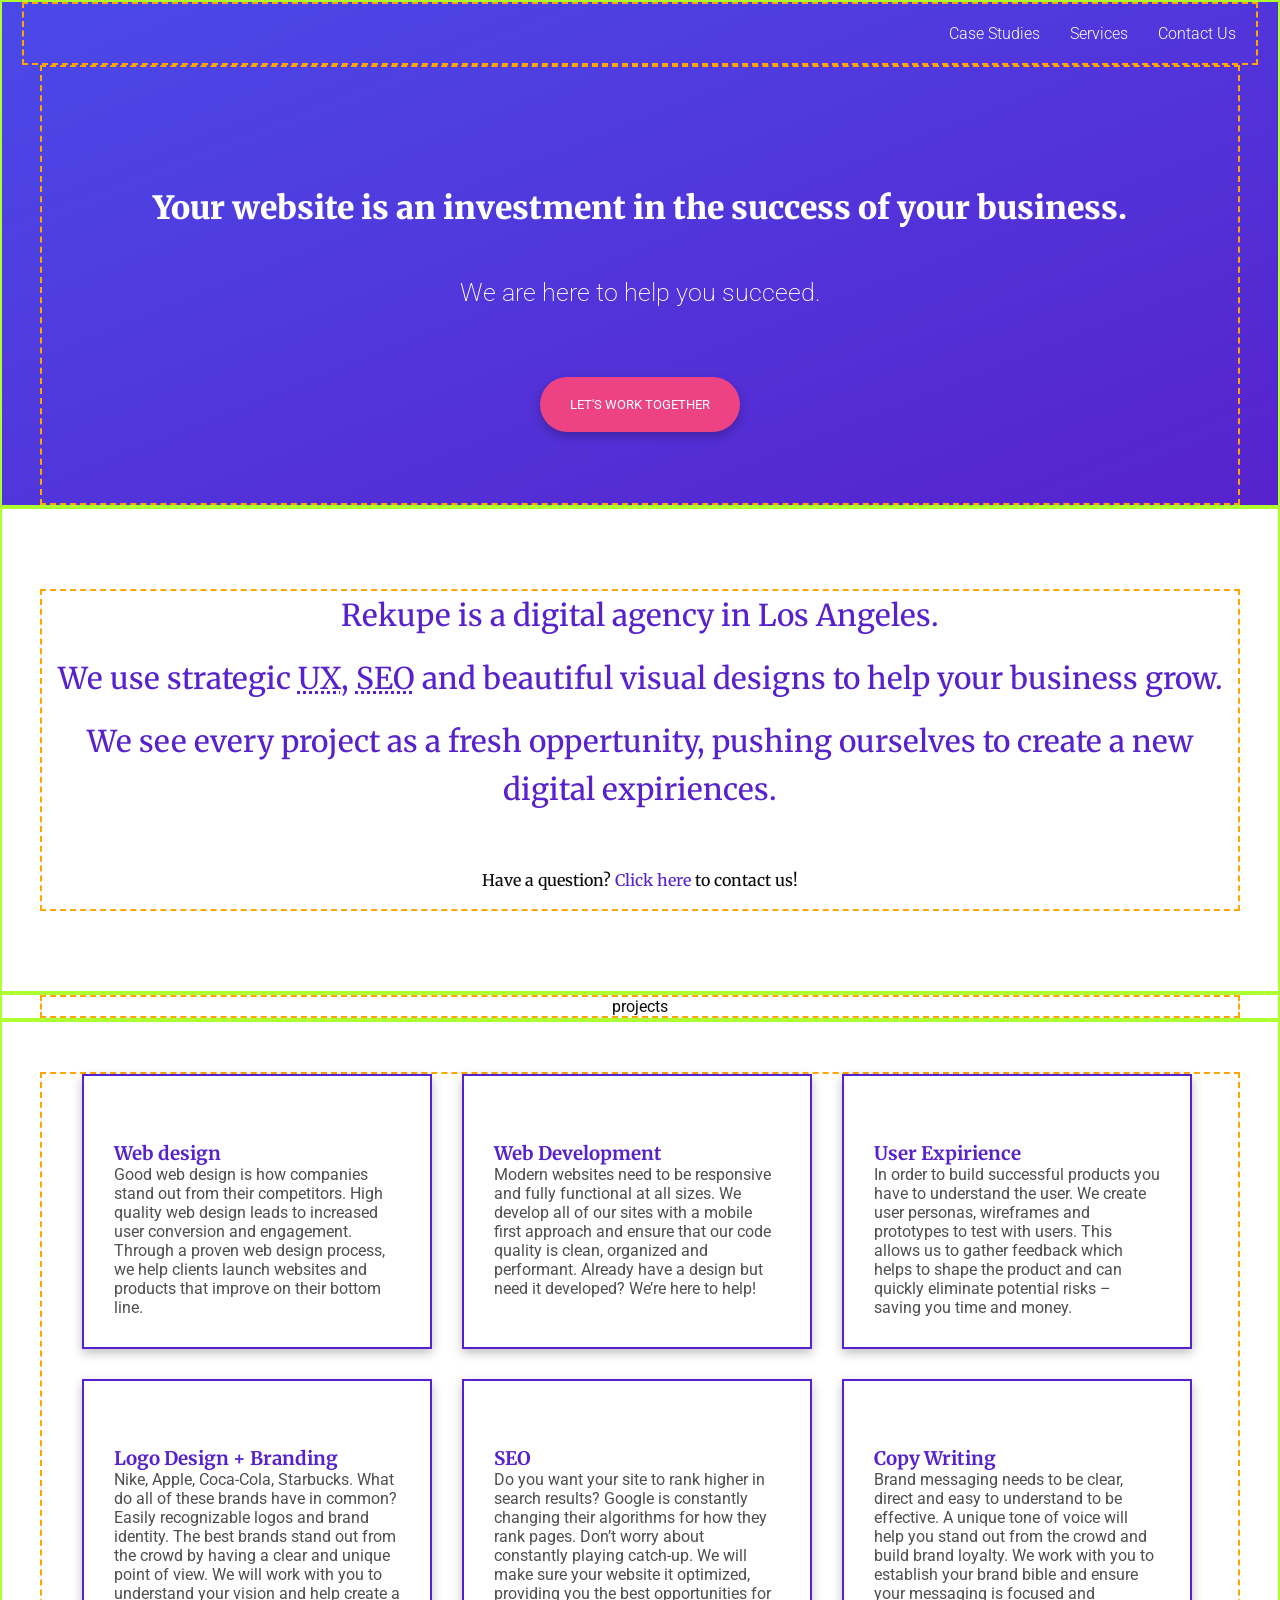
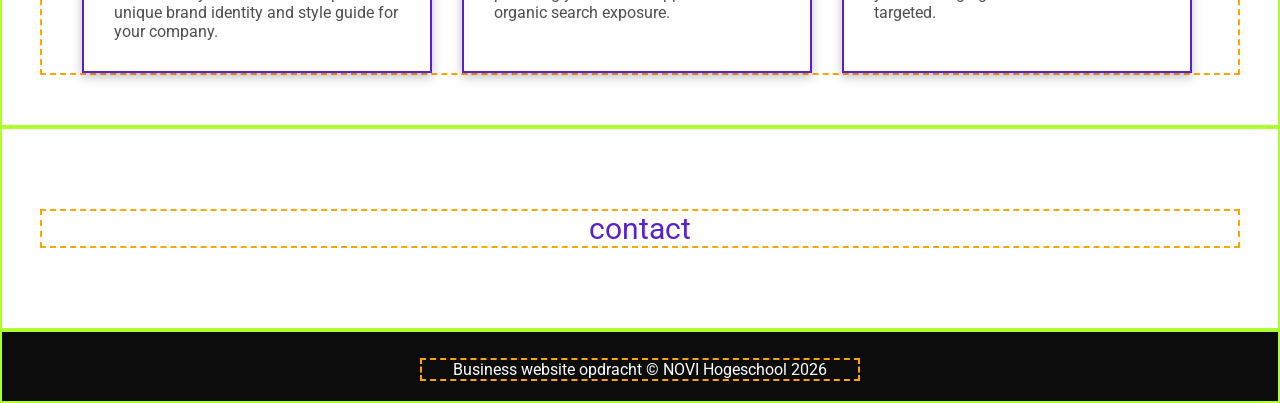
==== index.html @ 221b116a "Added section services" ====
<!DOCTYPE html>
<html lang="en">
<head>
    <meta charset="UTF-8">
    <meta name="viewport"
          content="width=device-width, user-scalable=no, initial-scale=1.0, maximum-scale=1.0, minimum-scale=1.0">
    <meta http-equiv="X-UA-Compatible" content="ie=edge">
    <link rel="stylesheet" href="styles.css">
    <title>Title</title>
</head>
<body>
<header class="outer-container header">
    <div class="inner-container__header-navigation">
        <nav>
            <ul class="navigation-nav">
                <li><a href="#projects">Case Studies</a></li>
                <li><a href="#services">Services</a></li>
                <li><a href="#contact">Contact Us</a></li>
            </ul>
        </nav>
    </div>
    <div class="inner-container__header">
        <h1 class="header-title">Your website is an investment in the success of your business.</h1>
        <p>We are here to help you succeed.</p>
        <button class="btn btn-pink" type="button">Let's work together</button>
        <div class="header-squiggle"></div>
    </div>
</header>
<main>
    <section class="outer-container section-business">
        <div class="inner-container">
            <p>Rekupe is a digital agency in Los Angeles.</p>
            <p>We use strategic <abbr title="User Experience">UX</abbr>, <abbr title="Search Engine Optimization">SEO</abbr> and beautiful visual designs to help your business grow.</p>
            <p>We see every project as a fresh oppertunity, pushing ourselves to create a new digital expiriences.</p>
            <p class="business-text">Have a question? <a href="">Click here</a> to contact us!</p>
        </div>
    </section>
    <section class="outer-container section-projecten">
        <div id="projects" class="inner-container">
         projects
        </div>
    </section>
    <section class="outer-container section-services">
        <div id="services" class="inner-container__services">
            <article class="article-item">
                <img src="assets/icon_web-design.svg" alt=""/>
                <h3>Web design</h3>
                <p>Good web design is how companies stand out from their competitors. High quality web design leads to increased user conversion and engagement. Through a proven web design process, we help clients launch websites and products that improve on their bottom line.</p>
            </article>

            <article class="article-item">
                <img src="assets/icon_web-development.svg" alt=""/>
                <h3>Web Development</h3>
                <p>Modern websites need to be responsive and fully functional at all sizes. We develop all of our sites with a mobile first approach and ensure that our code quality is clean, organized and performant. Already have a design but need it developed? We’re here to help!</p>
            </article>

            <article class="article-item">
                <img src="assets/icon_ux.svg" alt=""/>
                <h3>User Expirience</h3>
                <p>In order to build successful products you have to understand the user. We create user personas, wireframes and prototypes to test with users. This allows us to gather feedback which helps to shape the product and can quickly eliminate potential risks – saving you time and money.
                </p>
            </article>
            <article class="article-item">
                <img src="assets/icon_web-design.svg" alt=""/>
                <h3>Logo Design + Branding</h3>
                <p>Nike, Apple, Coca-Cola, Starbucks. What do all of these brands have in common? Easily recognizable logos and brand identity. The best brands stand out from the crowd by having a clear and unique point of view. We will work with you to understand your vision and help create a unique brand identity and style guide for your company.</p>
            </article>
            <article class="article-item">
                <img src="assets/icon_seo.svg" alt=""/>
                <h3>SEO</h3>
                <p>Do you want your site to rank higher in search results? Google is constantly changing their algorithms for how they rank pages. Don’t worry about constantly playing catch-up. We will make sure your website it optimized, providing you the best opportunities for organic search exposure.</p>
            </article>
            <article class="article-item">
                <img src="assets/icon_copywriting.svg" alt=""/>
                <h3>Copy Writing</h3>
                <p>Brand messaging needs to be clear, direct and easy to understand to be effective. A unique tone of voice will help you stand out from the crowd and build brand loyalty. We work with you to establish your brand bible and ensure your messaging is focused and targeted.</p>
            </article>
        </div>
    </section>
    <section class="outer-container section-business">
        <div id="contact" class="inner-container">
            contact
        </div>
    </section>
</main>
<footer class="footer outer-container footer">
    <div class="inner-container__header">
    <p>Business website opdracht &copy; NOVI Hogeschool 2026 </p>
    </div>
</footer>
</body>
</html>
---- styles.css ----
@import url('https://fonts.googleapis.com/css2?family=Roboto:wght@100;300;400;500;700;900&display=swap');
@import url('https://fonts.googleapis.com/css2?family=Merriweather:wght@300;400;700&display=swap');

/*////////////////////////
    Table of Contents
    1. Global Styles
    2. Typography
    3. Layout
        3.1 Reusables
        3.2 Other
    4. Areas
        4.1 Header
        4.2 Business
        4.3 Projects
        4.4 Services
        4.5 Contact
        4.6 Footer
    5. Media Queries
////////////////////////*/

/* ------------------------------- 1. Global Styles -------------------------------- */
body {
    font-family: Roboto, sans-serif;
    color: var(--black);
    position: relative;
}

* {
    margin: 0;
    padding: 0;
    box-sizing: border-box;
}

ul {
    list-style: none;
}


/* ------------------------------- 2. Typography ----------------------------------- */

h1, h2, h3, h4, h5, h6 {
    font-family: Merriweather, serif;
    font-weight: 700;
}

button, input {
    font-family: inherit;
}

/* ------------------------------- 3. Layout --------------------------------------- */

:root {
    --primary: #5722CD;
    --primary-light: #F2F0FF;
    --secondary: #ED4385;
    --white: #ffffff;
    --black: #0C0C0C;
    --blue: #4B49E8;
    --gray: #504f4f;
}

/* --------------- 3.1 Reusables ----------------------- */

.outer-container {
    display: flex;
    flex-direction: row;
    justify-content: center;
    border: 2px solid greenyellow;
}

.inner-container {
    flex-basis: 1200px;
    flex-grow: 0;
    display: flex;
    flex-direction: column;
    align-items: center;
    margin: 0 20px;
    border: 2px dashed orange;
}

/* --------------- 3.2 Other --------------------------- */

a,
a:visited,
a:link {
    text-decoration: none;
    color: var(--white);
}

.btn {
    padding: 20px;
    border: none;
    color: white;
    border-radius: 30px;
    cursor: pointer;
    text-transform: uppercase;
    font-weight: 400;
    box-shadow: 0 4px 10px rgba(0, 0, 0, 0.25);
    width: 200px;
    margin: 0 auto;
}

.btn:hover {
    background-color: white;
    border: 2px solid var(--secondary);
    color: var(--secondary);
    font-weight: 400;
}

.btn-pink {
    background-color: var(--secondary);

}

/* ------------------------------- 4. Areas ---------------------------------------- */
/* --------------- 4.1 Header ------------------------- */
.header {
    display: flex;
    flex-direction: column;
    justify-content: flex-end;
    flex-basis: auto;
    background: linear-gradient(to right bottom, var(--blue), var(--primary));
    color: var(--white);
    text-align: center;
}

.navigation-nav {
    display: flex;
    flex-direction: row;
    justify-content: center;
    column-gap: 30px;
    width: 100%;
    font-weight: 500;
    padding: 20px;
}

.header-title {
    padding: 50px 20px 20px 20px;
    font-weight: 900;
}

.header p {
    padding: 30px;
    font-weight: 200;
    font-size: 25px;
}

.inner-container__header {
    display: flex;
    flex-direction: column;
    flex-basis: 440px;
    margin: 0 20px;
    border: 2px dashed orange;
}

.inner-container__header-navigation {
    margin: 0 20px;
    border: 2px dashed orange;
}
.header .header-squiggle::before  {
    content: url("assets/squiggle_line_stripe.svg");
    position: absolute;
    left: calc(50% - 35px);
    top: 430px;
}

/* --------------- 4.2 Business ------------------------- */
.section-business {
    padding: 80px 0;
    color: var(--primary);
    text-align: center;
    font-size: 30px;
}

.section-business p {
    font-family: Merriweather, serif;
    font-weight: 500;
    line-height: 1.6;
    padding-bottom: 15px;
}

.business-text{
    color: var(--black);
    font-size: 16px;
    padding-top: 40px;
    padding-bottom: 80px;
}

.section-business a {
    color: var(--primary);
}

/* --------------- 4.3 Projects ------------------------- */


/* --------------- 4.4 Services ------------------------- */
.section-services {
    padding: 50px 0;
}

.section-services .article-item {
    text-align: left;
    width: 350px;
    border: 2px solid var(--primary);
    padding: 30px;
    box-shadow: 0 4px 10px rgba(0, 0, 0, 0.25);
}

.article-item h3 {
    color: var(--primary);
}

.article-item p {
    color: var(--gray);
}

.article-item img {
    max-width: 50px;
    margin: 16px 0 ;
}

.inner-container__services{
    flex-basis: 1200px;
    display: flex;
    flex-direction: row;
    flex-wrap: wrap;
    margin: 0 auto;
    padding: 0 10px 0 40px;
    border: 2px dashed orange;
    gap: 30px;
}
/* --------------- 4.5 Contact ------------------------- */

/* --------------- 4.6 Footer ------------------------- */
.footer {
    text-align: center;
    background-color: var(--black);
    color: var(--white);
    padding-top: 26px;
    padding-bottom: 20px;
}

/* ------------------------------- 5. Media Queries -------------------------------- */

/* Tablet range 768px - 1200px */
@media screen and (min-width: 768px) and (max-width: 1200px ) {

    .btn {
        margin-top: 20px;
    }
}


/* Desktop 1200px */
@media screen and (min-width: 1200px) {

    .btn {
        margin-top: 40px;
    }

    .navigation-nav {
        justify-content: flex-end;
        font-weight: 300;
    }

    .inner-container__header {
        display: flex;
        flex-direction: column;
        justify-content: center;
        align-items: center;
        flex-basis: 440px;
        margin: 0 auto;
        border: 2px dashed orange;
        width: 1200px;
    }


}
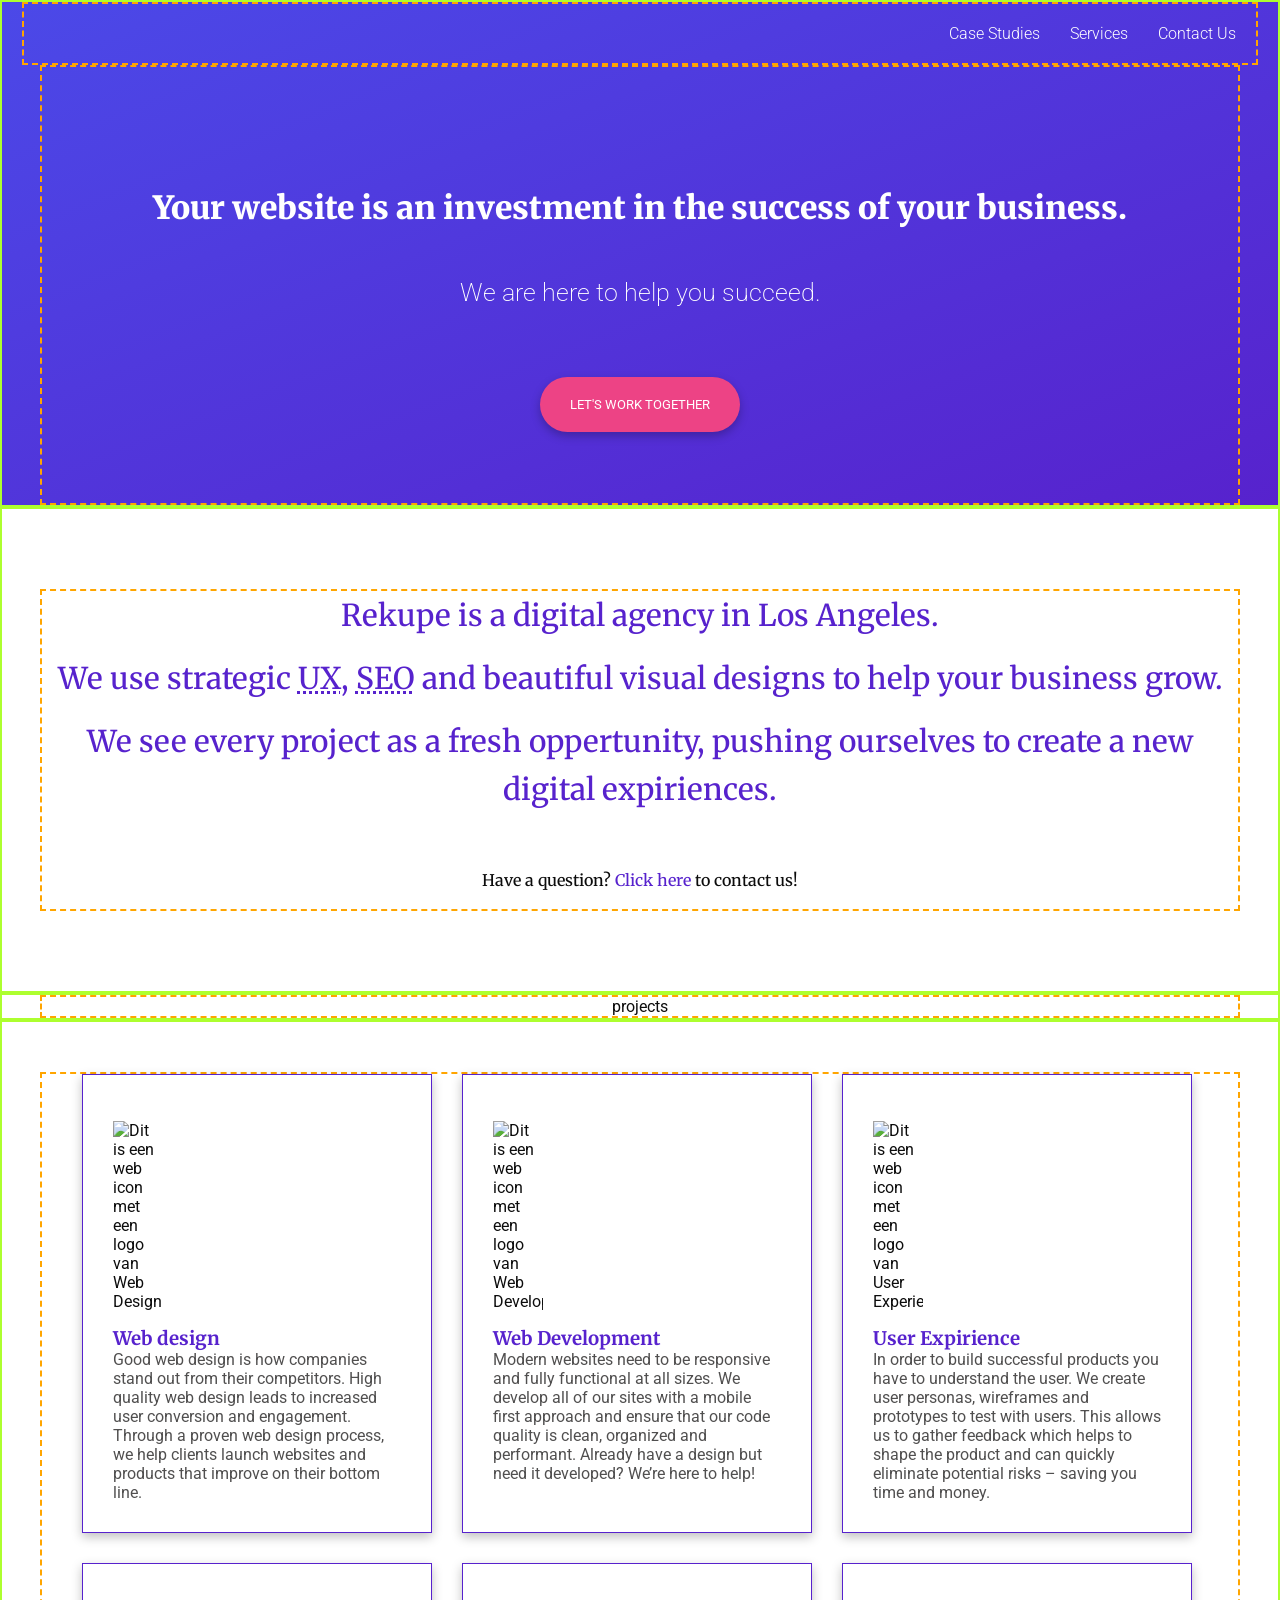
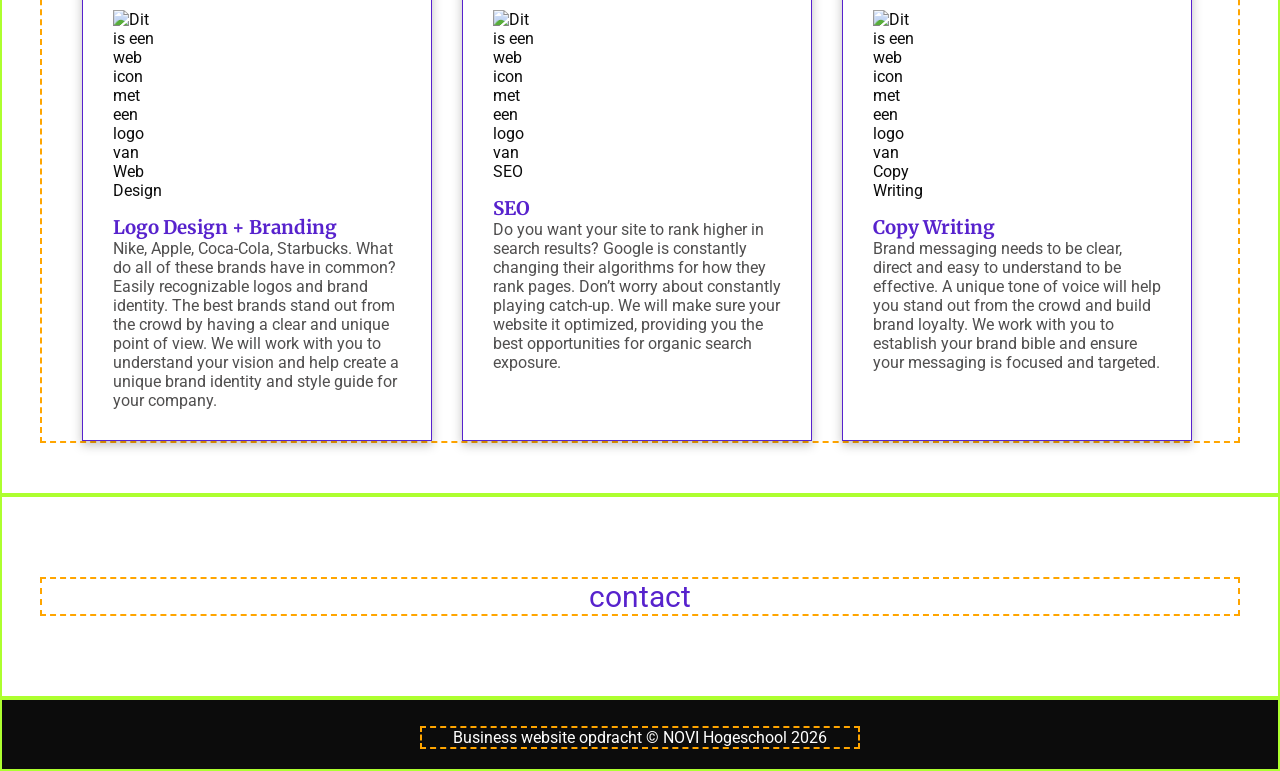
==== commit 95a4ba5e: "Added in section services een alt tag for all the icons" ====
--- a/index.html
+++ b/index.html
@@ -43,35 +43,35 @@
     <section class="outer-container section-services">
         <div id="services" class="inner-container__services">
             <article class="article-item">
-                <img src="assets/icon_web-design.svg" alt=""/>
+                <img src="assets/icon_web-design.svg" alt="Dit is een web icon met een logo van Web Design"/>
                 <h3>Web design</h3>
                 <p>Good web design is how companies stand out from their competitors. High quality web design leads to increased user conversion and engagement. Through a proven web design process, we help clients launch websites and products that improve on their bottom line.</p>
             </article>
 
             <article class="article-item">
-                <img src="assets/icon_web-development.svg" alt=""/>
+                <img src="assets/icon_web-development.svg" alt="Dit is een web icon met een logo van Web Development"/>
                 <h3>Web Development</h3>
                 <p>Modern websites need to be responsive and fully functional at all sizes. We develop all of our sites with a mobile first approach and ensure that our code quality is clean, organized and performant. Already have a design but need it developed? We’re here to help!</p>
             </article>
 
             <article class="article-item">
-                <img src="assets/icon_ux.svg" alt=""/>
+                <img src="assets/icon_ux.svg" alt="Dit is een web icon met een logo van User Experience"/>
                 <h3>User Expirience</h3>
                 <p>In order to build successful products you have to understand the user. We create user personas, wireframes and prototypes to test with users. This allows us to gather feedback which helps to shape the product and can quickly eliminate potential risks – saving you time and money.
                 </p>
             </article>
             <article class="article-item">
-                <img src="assets/icon_web-design.svg" alt=""/>
+                <img src="assets/icon_web-design.svg" alt="Dit is een web icon met een logo van Web Design"/>
                 <h3>Logo Design + Branding</h3>
                 <p>Nike, Apple, Coca-Cola, Starbucks. What do all of these brands have in common? Easily recognizable logos and brand identity. The best brands stand out from the crowd by having a clear and unique point of view. We will work with you to understand your vision and help create a unique brand identity and style guide for your company.</p>
             </article>
             <article class="article-item">
-                <img src="assets/icon_seo.svg" alt=""/>
+                <img src="assets/icon_seo.svg" alt="Dit is een web icon met een logo van SEO"/>
                 <h3>SEO</h3>
                 <p>Do you want your site to rank higher in search results? Google is constantly changing their algorithms for how they rank pages. Don’t worry about constantly playing catch-up. We will make sure your website it optimized, providing you the best opportunities for organic search exposure.</p>
             </article>
             <article class="article-item">
-                <img src="assets/icon_copywriting.svg" alt=""/>
+                <img src="assets/icon_copywriting.svg" alt="Dit is een web icon met een logo van Copy Writing"/>
                 <h3>Copy Writing</h3>
                 <p>Brand messaging needs to be clear, direct and easy to understand to be effective. A unique tone of voice will help you stand out from the crowd and build brand loyalty. We work with you to establish your brand bible and ensure your messaging is focused and targeted.</p>
             </article>
--- a/styles.css
+++ b/styles.css
@@ -201,7 +201,7 @@
 .section-services .article-item {
     text-align: left;
     width: 350px;
-    border: 2px solid var(--primary);
+    border: 1px solid var(--primary);
     padding: 30px;
     box-shadow: 0 4px 10px rgba(0, 0, 0, 0.25);
 }
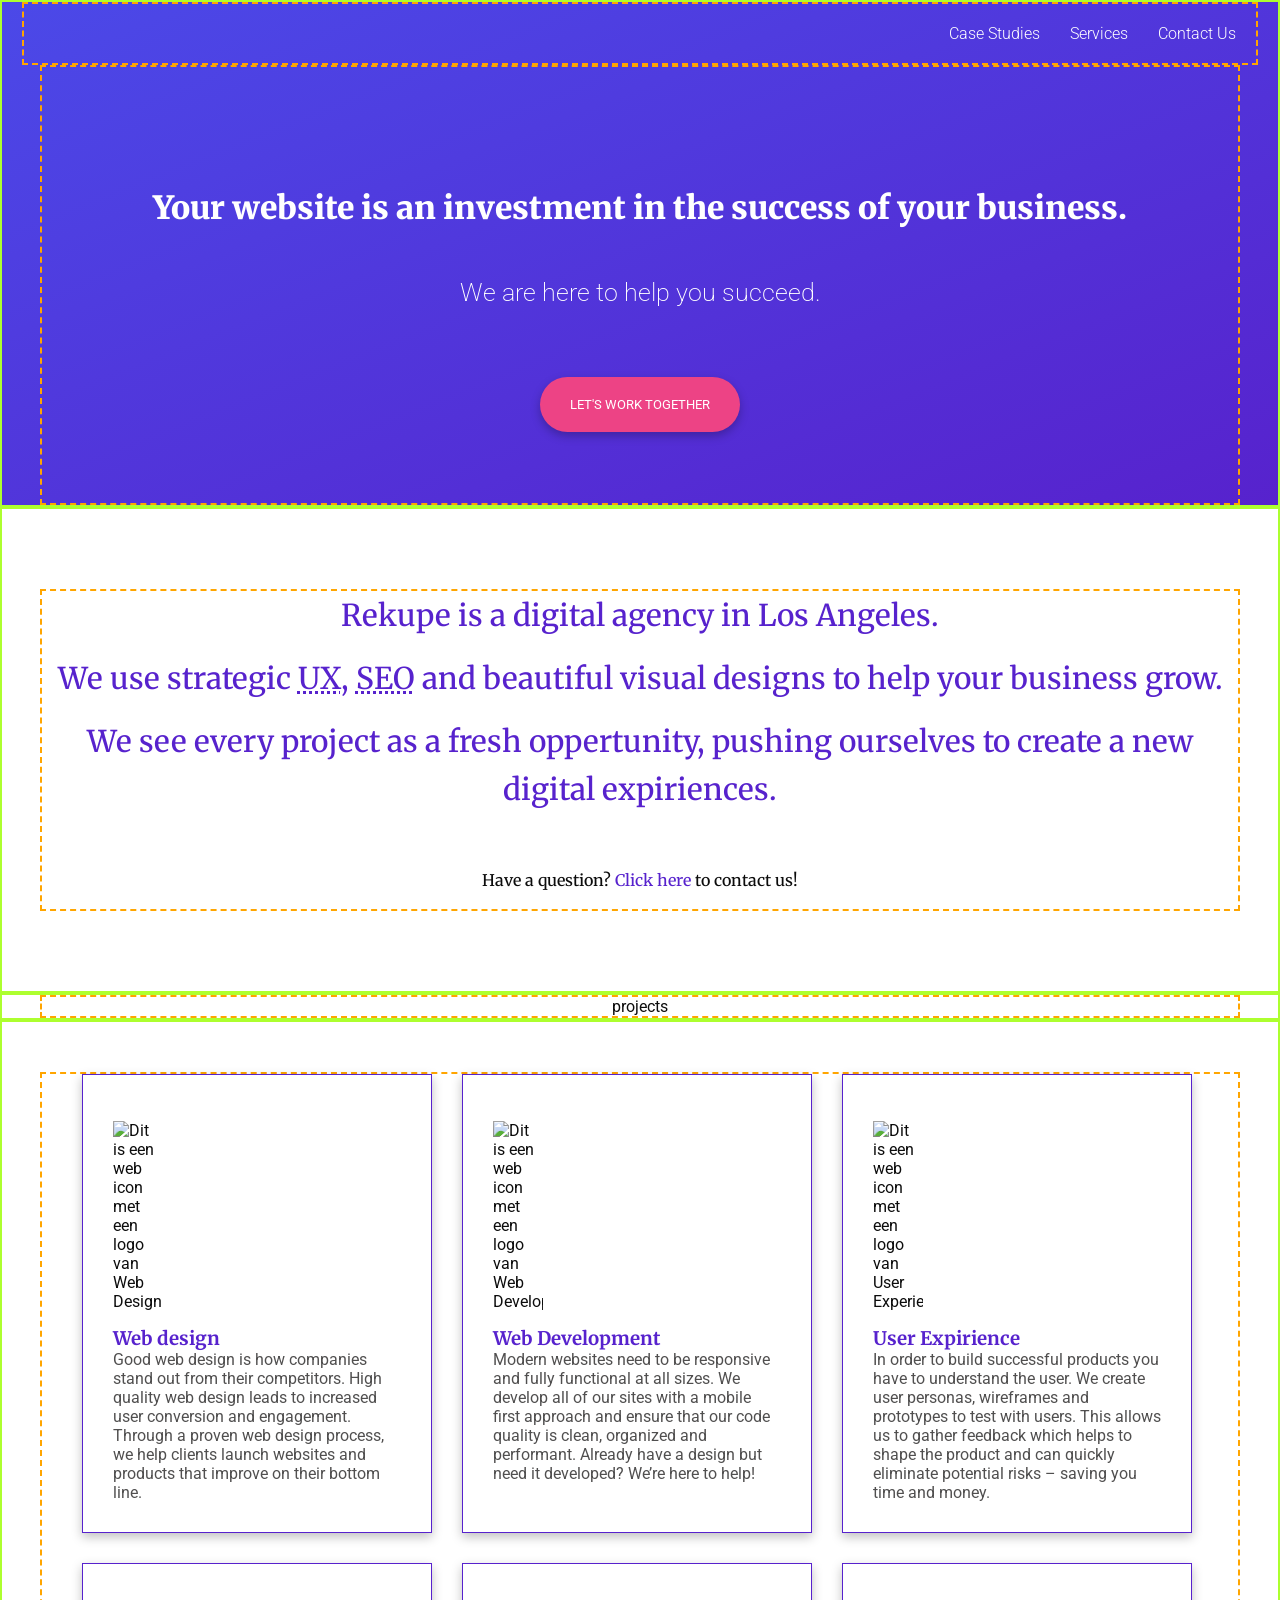
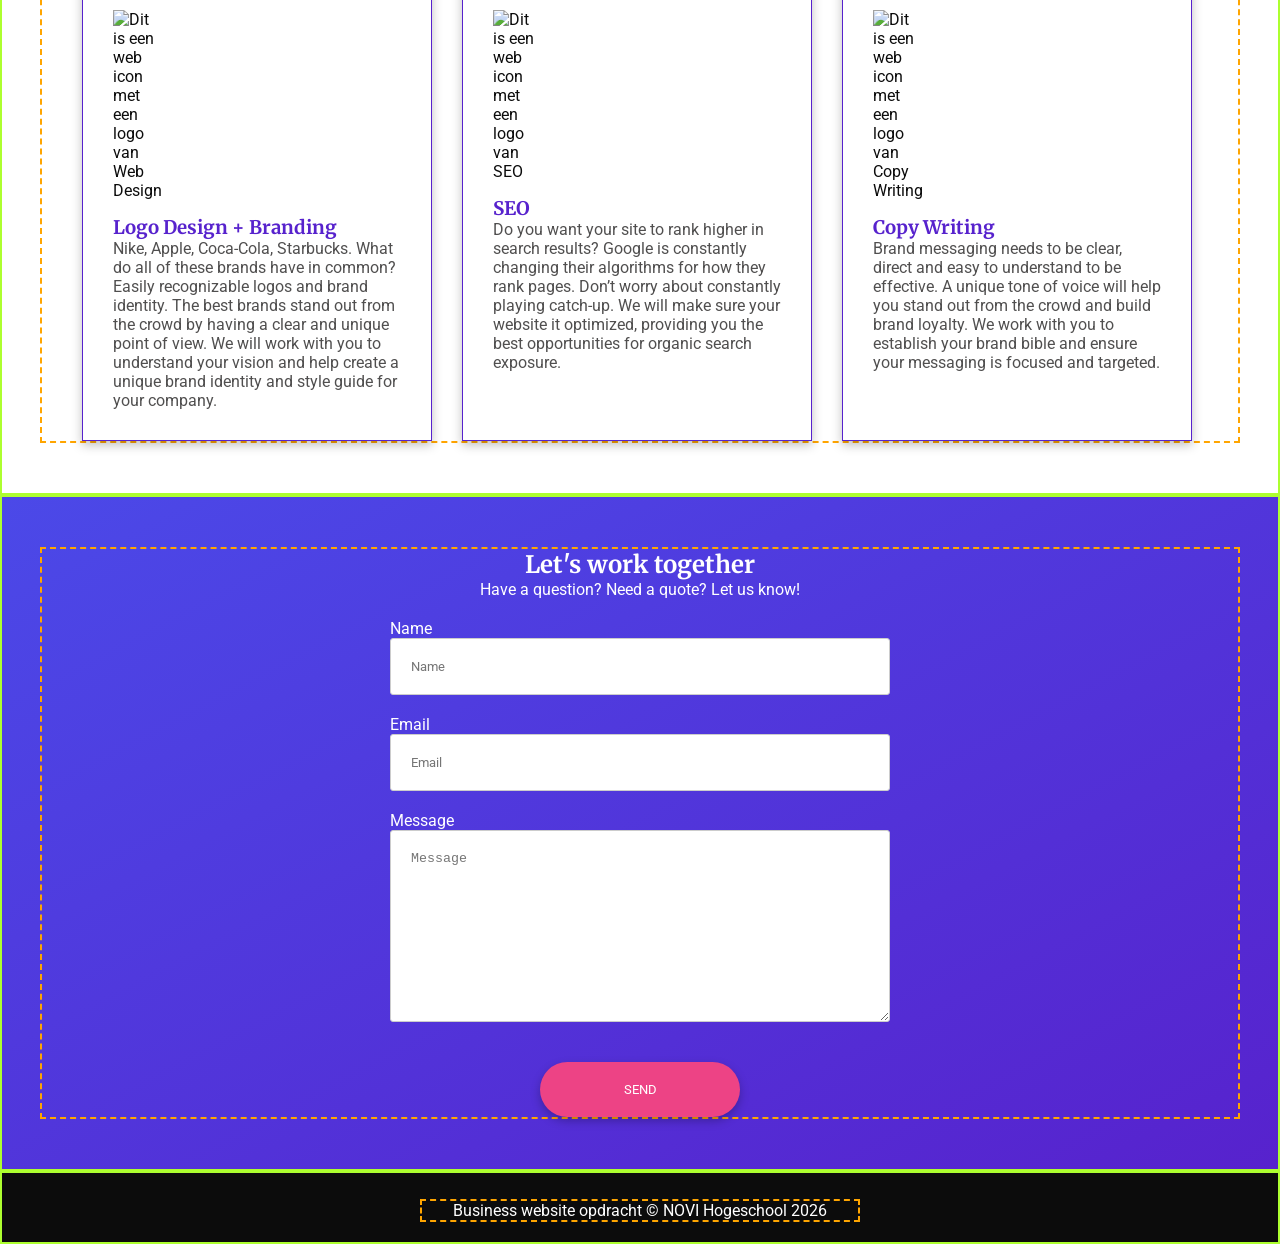
==== commit 3605787d: "Added section contact" ====
--- a/index.html
+++ b/index.html
@@ -77,9 +77,21 @@
             </article>
         </div>
     </section>
-    <section class="outer-container section-business">
+    <section class="outer-container section-contact">
         <div id="contact" class="inner-container">
-            contact
+            <div class="contact-content">
+                <h2>Let's work together</h2>
+                <p>Have a question? Need a quote? Let us know!</p>
+                <form>
+                    <label for="name">Name</label>
+                    <input type="text" id="name" name="name" placeholder="Name"/>
+                    <label for="email">Email</label>
+                    <input type="text" id="email" name="email" placeholder="Email"/>
+                    <label for="message">Message</label>
+                    <textarea placeholder="Message" name="message" id="message" cols="30" rows="10"></textarea>
+                    <button class="btn btn-pink" type="button">Send</button>
+                </form>
+            </div>
         </div>
     </section>
 </main>
--- a/styles.css
+++ b/styles.css
@@ -231,6 +231,37 @@
 }
 /* --------------- 4.5 Contact ------------------------- */
 
+.section-contact {
+    display: flex;
+    color: var(--white);
+    background: linear-gradient(to right bottom, var(--blue), var(--primary));
+    text-align: center;
+    padding: 50px 0;
+    /*min-height: 40vh;*/
+}
+
+.contact-content {
+    width:500px;;
+}
+
+.contact-content  label{
+    text-align: left;
+    padding-top: 20px;
+}
+
+.contact-content  form{
+    display: flex;
+    flex-direction: column;
+    width: 100%;
+}
+
+.contact-content form input,
+.contact-content form textarea {
+    padding: 20px;
+    border: 1px solid #ccc;
+    border-radius: 3px;
+}
+
 /* --------------- 4.6 Footer ------------------------- */
 .footer {
     text-align: center;
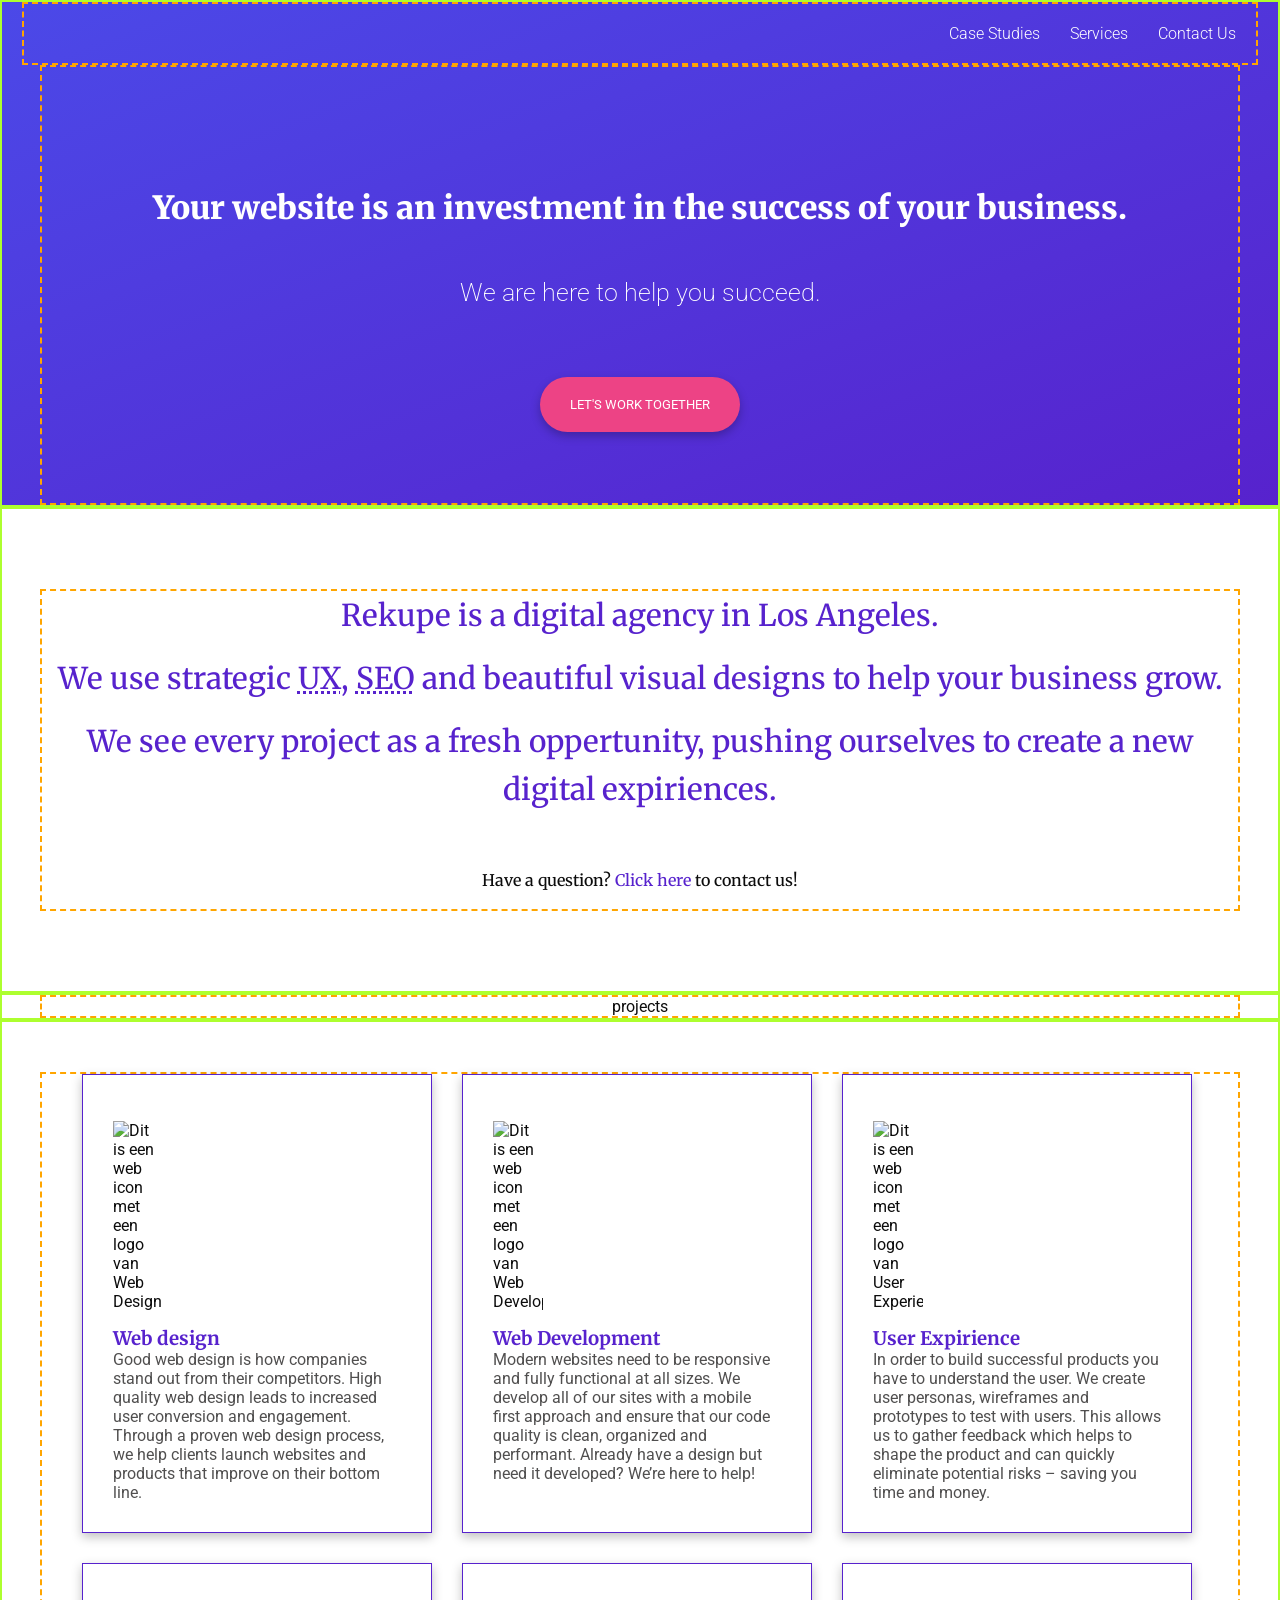
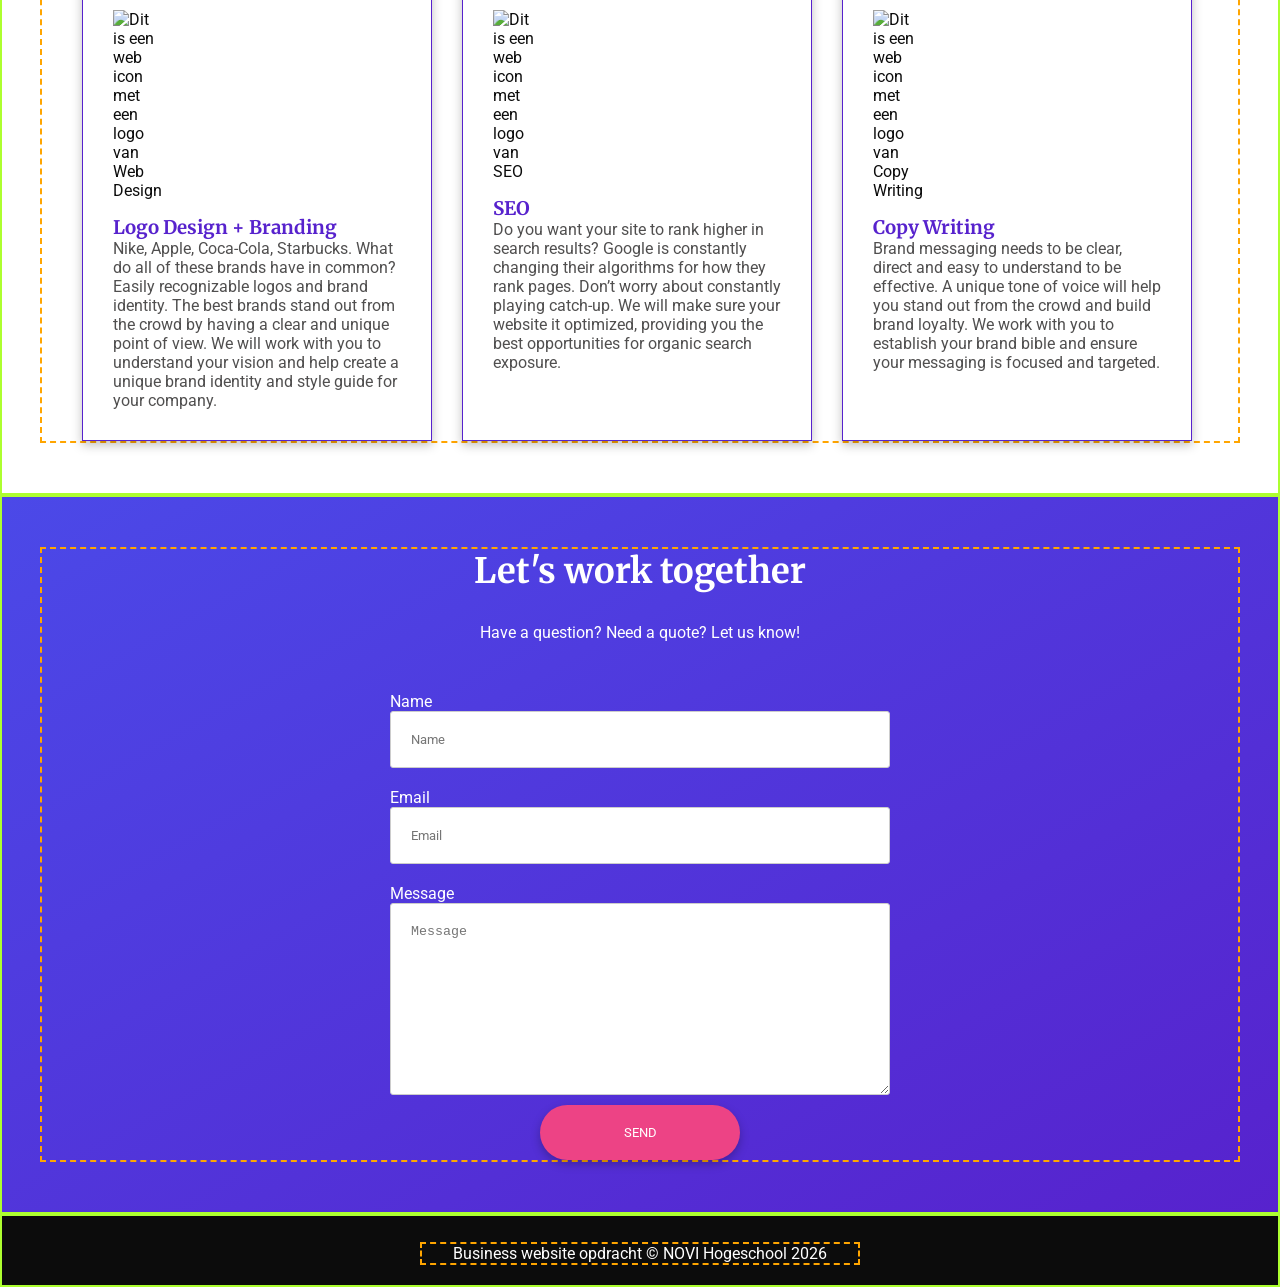
==== commit 8388a6f8: "Added center the services grid" ====
--- a/index.html
+++ b/index.html
@@ -42,39 +42,43 @@
     </section>
     <section class="outer-container section-services">
         <div id="services" class="inner-container__services">
-            <article class="article-item">
-                <img src="assets/icon_web-design.svg" alt="Dit is een web icon met een logo van Web Design"/>
-                <h3>Web design</h3>
-                <p>Good web design is how companies stand out from their competitors. High quality web design leads to increased user conversion and engagement. Through a proven web design process, we help clients launch websites and products that improve on their bottom line.</p>
-            </article>
 
-            <article class="article-item">
-                <img src="assets/icon_web-development.svg" alt="Dit is een web icon met een logo van Web Development"/>
-                <h3>Web Development</h3>
-                <p>Modern websites need to be responsive and fully functional at all sizes. We develop all of our sites with a mobile first approach and ensure that our code quality is clean, organized and performant. Already have a design but need it developed? We’re here to help!</p>
-            </article>
+            <div class="content-services">
+                <article class="article-item">
+                    <img src="assets/icon_web-design.svg" alt="Dit is een web icon met een logo van Web Design"/>
+                    <h3>Web design</h3>
+                    <p>Good web design is how companies stand out from their competitors. High quality web design leads to increased user conversion and engagement. Through a proven web design process, we help clients launch websites and products that improve on their bottom line.</p>
+                </article>
 
-            <article class="article-item">
-                <img src="assets/icon_ux.svg" alt="Dit is een web icon met een logo van User Experience"/>
-                <h3>User Expirience</h3>
-                <p>In order to build successful products you have to understand the user. We create user personas, wireframes and prototypes to test with users. This allows us to gather feedback which helps to shape the product and can quickly eliminate potential risks – saving you time and money.
-                </p>
-            </article>
-            <article class="article-item">
-                <img src="assets/icon_web-design.svg" alt="Dit is een web icon met een logo van Web Design"/>
-                <h3>Logo Design + Branding</h3>
-                <p>Nike, Apple, Coca-Cola, Starbucks. What do all of these brands have in common? Easily recognizable logos and brand identity. The best brands stand out from the crowd by having a clear and unique point of view. We will work with you to understand your vision and help create a unique brand identity and style guide for your company.</p>
-            </article>
-            <article class="article-item">
-                <img src="assets/icon_seo.svg" alt="Dit is een web icon met een logo van SEO"/>
-                <h3>SEO</h3>
-                <p>Do you want your site to rank higher in search results? Google is constantly changing their algorithms for how they rank pages. Don’t worry about constantly playing catch-up. We will make sure your website it optimized, providing you the best opportunities for organic search exposure.</p>
-            </article>
-            <article class="article-item">
-                <img src="assets/icon_copywriting.svg" alt="Dit is een web icon met een logo van Copy Writing"/>
-                <h3>Copy Writing</h3>
-                <p>Brand messaging needs to be clear, direct and easy to understand to be effective. A unique tone of voice will help you stand out from the crowd and build brand loyalty. We work with you to establish your brand bible and ensure your messaging is focused and targeted.</p>
-            </article>
+                <article class="article-item">
+                    <img src="assets/icon_web-development.svg" alt="Dit is een web icon met een logo van Web Development"/>
+                    <h3>Web Development</h3>
+                    <p>Modern websites need to be responsive and fully functional at all sizes. We develop all of our sites with a mobile first approach and ensure that our code quality is clean, organized and performant. Already have a design but need it developed? We’re here to help!</p>
+                </article>
+
+                <article class="article-item">
+                    <img src="assets/icon_ux.svg" alt="Dit is een web icon met een logo van User Experience"/>
+                    <h3>User Expirience</h3>
+                    <p>In order to build successful products you have to understand the user. We create user personas, wireframes and prototypes to test with users. This allows us to gather feedback which helps to shape the product and can quickly eliminate potential risks – saving you time and money.
+                    </p>
+                </article>
+                <article class="article-item">
+                    <img src="assets/icon_web-design.svg" alt="Dit is een web icon met een logo van Web Design"/>
+                    <h3>Logo Design + Branding</h3>
+                    <p>Nike, Apple, Coca-Cola, Starbucks. What do all of these brands have in common? Easily recognizable logos and brand identity. The best brands stand out from the crowd by having a clear and unique point of view. We will work with you to understand your vision and help create a unique brand identity and style guide for your company.</p>
+                </article>
+                <article class="article-item">
+                    <img src="assets/icon_seo.svg" alt="Dit is een web icon met een logo van SEO"/>
+                    <h3>SEO</h3>
+                    <p>Do you want your site to rank higher in search results? Google is constantly changing their algorithms for how they rank pages. Don’t worry about constantly playing catch-up. We will make sure your website it optimized, providing you the best opportunities for organic search exposure.</p>
+                </article>
+                <article class="article-item">
+                    <img src="assets/icon_copywriting.svg" alt="Dit is een web icon met een logo van Copy Writing"/>
+                    <h3>Copy Writing</h3>
+                    <p>Brand messaging needs to be clear, direct and easy to understand to be effective. A unique tone of voice will help you stand out from the crowd and build brand loyalty. We work with you to establish your brand bible and ensure your messaging is focused and targeted.</p>
+                </article>
+            </div>
+
         </div>
     </section>
     <section class="outer-container section-contact">
--- a/styles.css
+++ b/styles.css
@@ -206,6 +206,13 @@
     box-shadow: 0 4px 10px rgba(0, 0, 0, 0.25);
 }
 
+.section-services .content-services {
+    display: flex;
+    flex-wrap: wrap;
+    gap: 30px;
+    margin: 0 auto;
+}
+
 .article-item h3 {
     color: var(--primary);
 }
@@ -248,7 +255,13 @@
     text-align: left;
     padding-top: 20px;
 }
-
+.contact-content  h2{
+    font-size: 35px;
+}
+
+.contact-content  p{
+    padding: 30px 0;
+}
 .contact-content  form{
     display: flex;
     flex-direction: column;
@@ -261,8 +274,12 @@
     border: 1px solid #ccc;
     border-radius: 3px;
 }
+.contact-content form button {
+    margin-top: 10px
+}
 
 /* --------------- 4.6 Footer ------------------------- */
+
 .footer {
     text-align: center;
     background-color: var(--black);
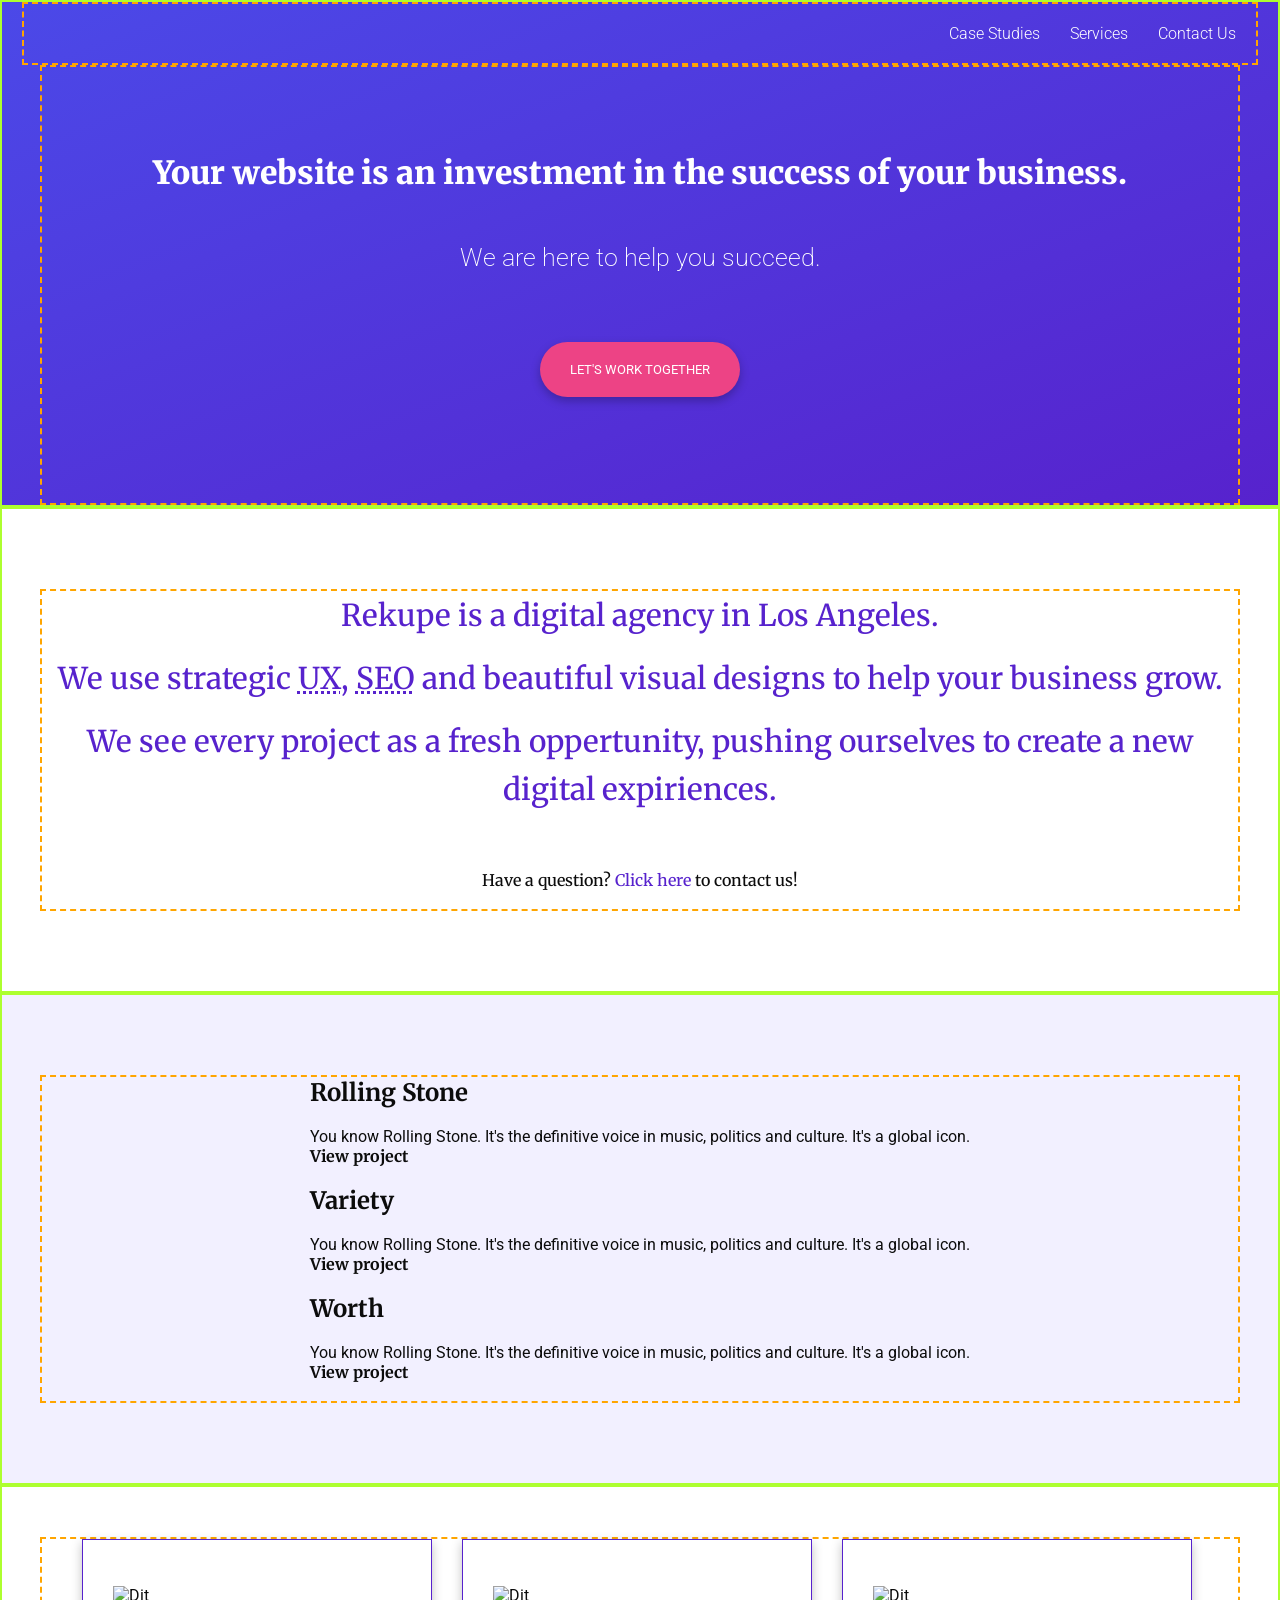
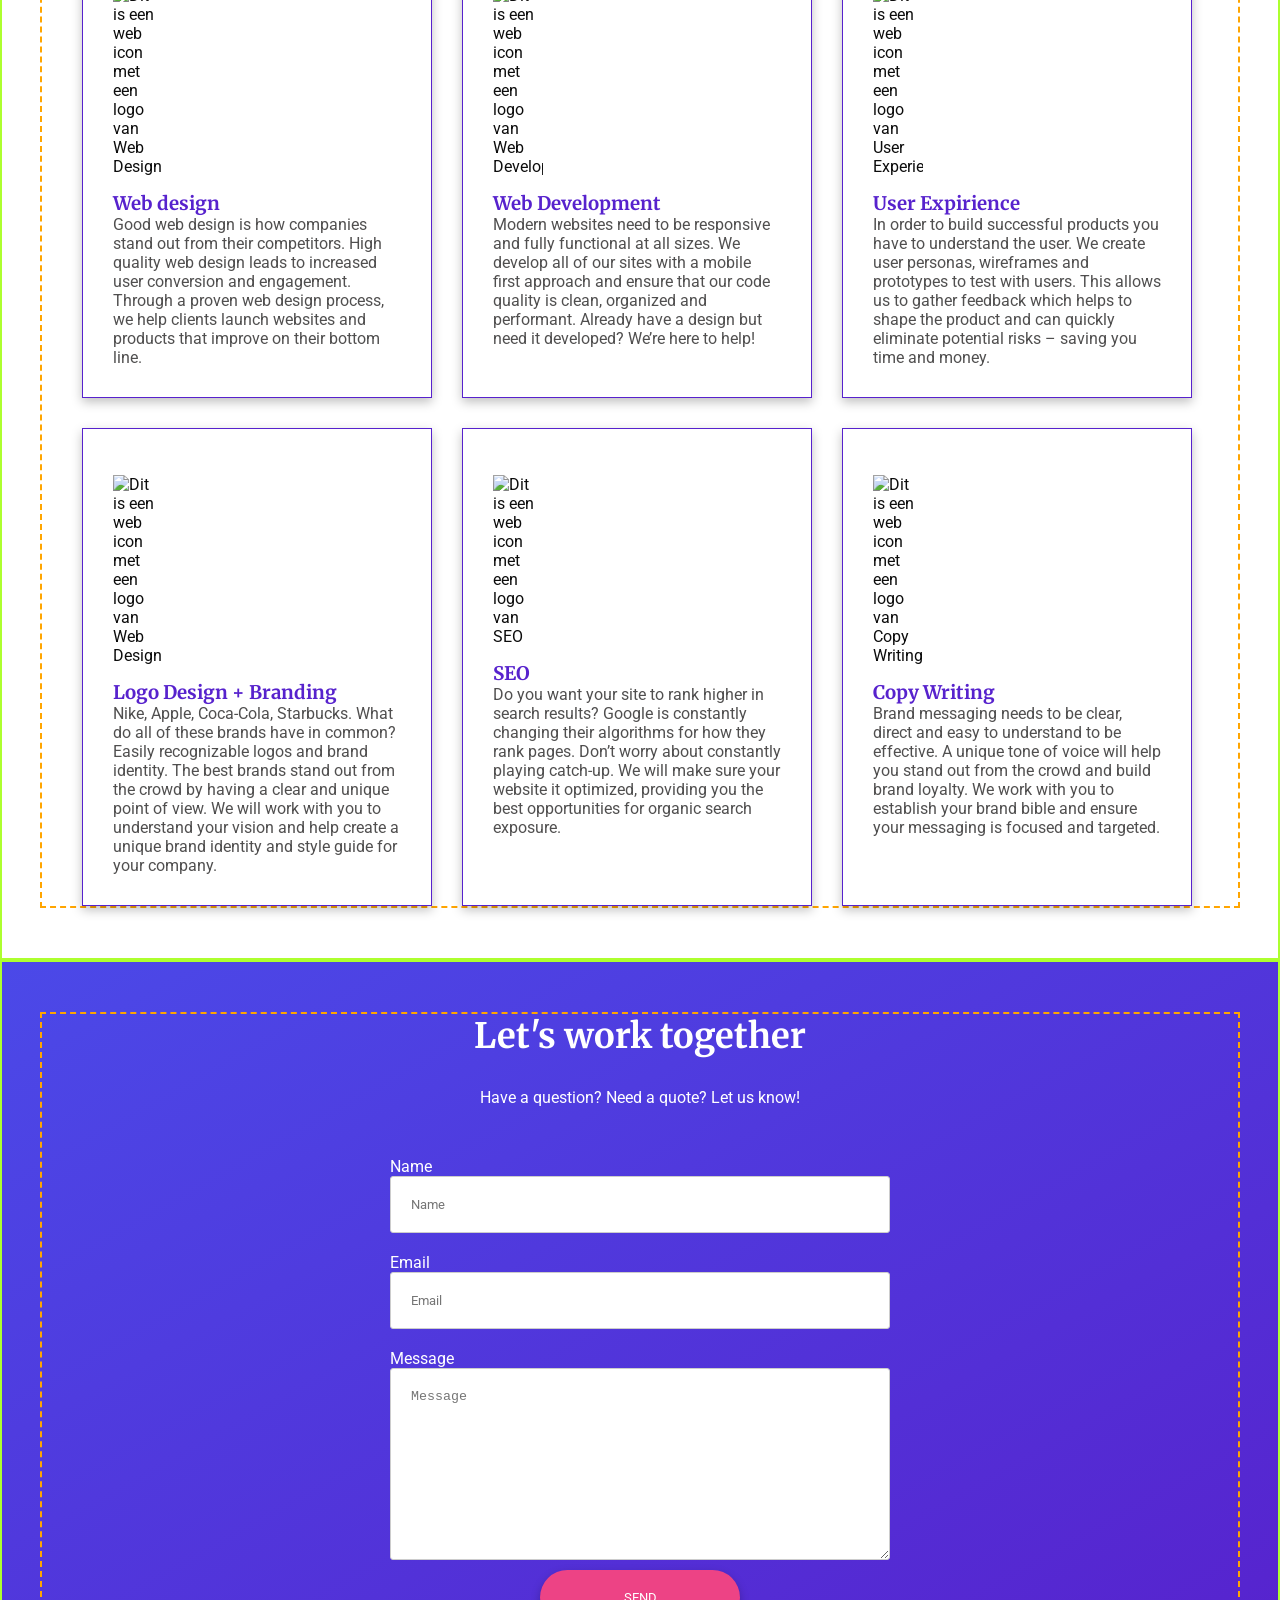
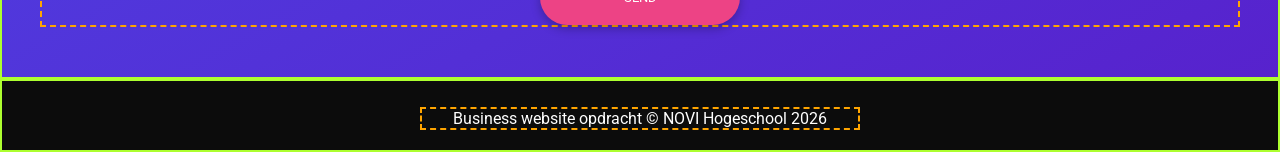
==== commit e7782eba: "Added project html" ====
--- a/index.html
+++ b/index.html
@@ -30,14 +30,55 @@
     <section class="outer-container section-business">
         <div class="inner-container">
             <p>Rekupe is a digital agency in Los Angeles.</p>
-            <p>We use strategic <abbr title="User Experience">UX</abbr>, <abbr title="Search Engine Optimization">SEO</abbr> and beautiful visual designs to help your business grow.</p>
+            <p>We use strategic <abbr title="User Experience">UX</abbr>, <abbr
+                    title="Search Engine Optimization">SEO</abbr> and beautiful visual designs to help your business
+                grow.</p>
             <p>We see every project as a fresh oppertunity, pushing ourselves to create a new digital expiriences.</p>
             <p class="business-text">Have a question? <a href="">Click here</a> to contact us!</p>
         </div>
     </section>
-    <section class="outer-container section-projecten">
+    <section class="outer-container section-projects">
         <div id="projects" class="inner-container">
-         projects
+            <div class="content-projects">
+                <article class="article-wrapper">
+                    <div class="content-projects">
+                        <h2>Rolling Stone</h2>
+                        <img src="assets/squiggle_line.svg" alt=""/>
+                        <p>You know Rolling Stone. It's the definitive voice in music, politics and culture. It's a global
+                            icon. </p>
+                        <h4>View project</h4>
+                    </div>
+                    <div class="projects-image">
+                        <img src="assets/work-image-01.jpeg" alt=""/>
+                    </div>
+                </article>
+
+
+                <article class="article-wrapper">
+                    <div class="content-projects">
+                        <h2>Variety</h2>
+                        <img src="assets/squiggle_line.svg" alt=""/>
+                        <p>You know Rolling Stone. It's the definitive voice in music, politics and culture. It's a global
+                            icon. </p>
+                        <h4>View project</h4>
+                    </div>
+                    <div class="projects-image">
+                        <img src="assets/work-image-02.jpeg" alt=""/>
+                    </div>
+                </article>
+                <article class="article-wrapper">
+                    <div class="content-projects">
+                        <h2>Worth</h2>
+                        <img src="assets/squiggle_line.svg" alt=""/>
+                        <p>You know Rolling Stone. It's the definitive voice in music, politics and culture. It's a global
+                            icon. </p>
+                        <h4>View project</h4>
+                    </div>
+                    <div class="projects-image">
+                        <img src="assets/work-image-03.jpeg" alt=""/>
+                    </div>
+                </article>
+            </div>
         </div>
     </section>
     <section class="outer-container section-services">
@@ -47,35 +88,50 @@
                 <article class="article-item">
                     <img src="assets/icon_web-design.svg" alt="Dit is een web icon met een logo van Web Design"/>
                     <h3>Web design</h3>
-                    <p>Good web design is how companies stand out from their competitors. High quality web design leads to increased user conversion and engagement. Through a proven web design process, we help clients launch websites and products that improve on their bottom line.</p>
+                    <p>Good web design is how companies stand out from their competitors. High quality web design leads
+                        to increased user conversion and engagement. Through a proven web design process, we help
+                        clients launch websites and products that improve on their bottom line.</p>
                 </article>
 
                 <article class="article-item">
-                    <img src="assets/icon_web-development.svg" alt="Dit is een web icon met een logo van Web Development"/>
+                    <img src="assets/icon_web-development.svg"
+                         alt="Dit is een web icon met een logo van Web Development"/>
                     <h3>Web Development</h3>
-                    <p>Modern websites need to be responsive and fully functional at all sizes. We develop all of our sites with a mobile first approach and ensure that our code quality is clean, organized and performant. Already have a design but need it developed? We’re here to help!</p>
+                    <p>Modern websites need to be responsive and fully functional at all sizes. We develop all of our
+                        sites with a mobile first approach and ensure that our code quality is clean, organized and
+                        performant. Already have a design but need it developed? We’re here to help!</p>
                 </article>
 
                 <article class="article-item">
                     <img src="assets/icon_ux.svg" alt="Dit is een web icon met een logo van User Experience"/>
                     <h3>User Expirience</h3>
-                    <p>In order to build successful products you have to understand the user. We create user personas, wireframes and prototypes to test with users. This allows us to gather feedback which helps to shape the product and can quickly eliminate potential risks – saving you time and money.
+                    <p>In order to build successful products you have to understand the user. We create user personas,
+                        wireframes and prototypes to test with users. This allows us to gather feedback which helps to
+                        shape the product and can quickly eliminate potential risks – saving you time and money.
                     </p>
                 </article>
                 <article class="article-item">
                     <img src="assets/icon_web-design.svg" alt="Dit is een web icon met een logo van Web Design"/>
                     <h3>Logo Design + Branding</h3>
-                    <p>Nike, Apple, Coca-Cola, Starbucks. What do all of these brands have in common? Easily recognizable logos and brand identity. The best brands stand out from the crowd by having a clear and unique point of view. We will work with you to understand your vision and help create a unique brand identity and style guide for your company.</p>
+                    <p>Nike, Apple, Coca-Cola, Starbucks. What do all of these brands have in common? Easily
+                        recognizable logos and brand identity. The best brands stand out from the crowd by having a
+                        clear and unique point of view. We will work with you to understand your vision and help create
+                        a unique brand identity and style guide for your company.</p>
                 </article>
                 <article class="article-item">
                     <img src="assets/icon_seo.svg" alt="Dit is een web icon met een logo van SEO"/>
                     <h3>SEO</h3>
-                    <p>Do you want your site to rank higher in search results? Google is constantly changing their algorithms for how they rank pages. Don’t worry about constantly playing catch-up. We will make sure your website it optimized, providing you the best opportunities for organic search exposure.</p>
+                    <p>Do you want your site to rank higher in search results? Google is constantly changing their
+                        algorithms for how they rank pages. Don’t worry about constantly playing catch-up. We will make
+                        sure your website it optimized, providing you the best opportunities for organic search
+                        exposure.</p>
                 </article>
                 <article class="article-item">
                     <img src="assets/icon_copywriting.svg" alt="Dit is een web icon met een logo van Copy Writing"/>
                     <h3>Copy Writing</h3>
-                    <p>Brand messaging needs to be clear, direct and easy to understand to be effective. A unique tone of voice will help you stand out from the crowd and build brand loyalty. We work with you to establish your brand bible and ensure your messaging is focused and targeted.</p>
+                    <p>Brand messaging needs to be clear, direct and easy to understand to be effective. A unique tone
+                        of voice will help you stand out from the crowd and build brand loyalty. We work with you to
+                        establish your brand bible and ensure your messaging is focused and targeted.</p>
                 </article>
             </div>
 
@@ -101,7 +157,7 @@
 </main>
 <footer class="footer outer-container footer">
     <div class="inner-container__header">
-    <p>Business website opdracht &copy; NOVI Hogeschool 2026 </p>
+        <p>Business website opdracht &copy; NOVI Hogeschool 2026 </p>
     </div>
 </footer>
 </body>
--- a/styles.css
+++ b/styles.css
@@ -145,6 +145,9 @@
     font-size: 25px;
 }
 
+.header button {
+    margin-bottom: 70px;
+}
 .inner-container__header {
     display: flex;
     flex-direction: column;
@@ -192,7 +195,10 @@
 
 /* --------------- 4.3 Projects ------------------------- */
 
-
+.section-projects {
+    background-color: var(--primary-light);
+    padding: 80px 0;
+}
 /* --------------- 4.4 Services ------------------------- */
 .section-services {
     padding: 50px 0;
@@ -244,7 +250,6 @@
     background: linear-gradient(to right bottom, var(--blue), var(--primary));
     text-align: center;
     padding: 50px 0;
-    /*min-height: 40vh;*/
 }
 
 .contact-content {
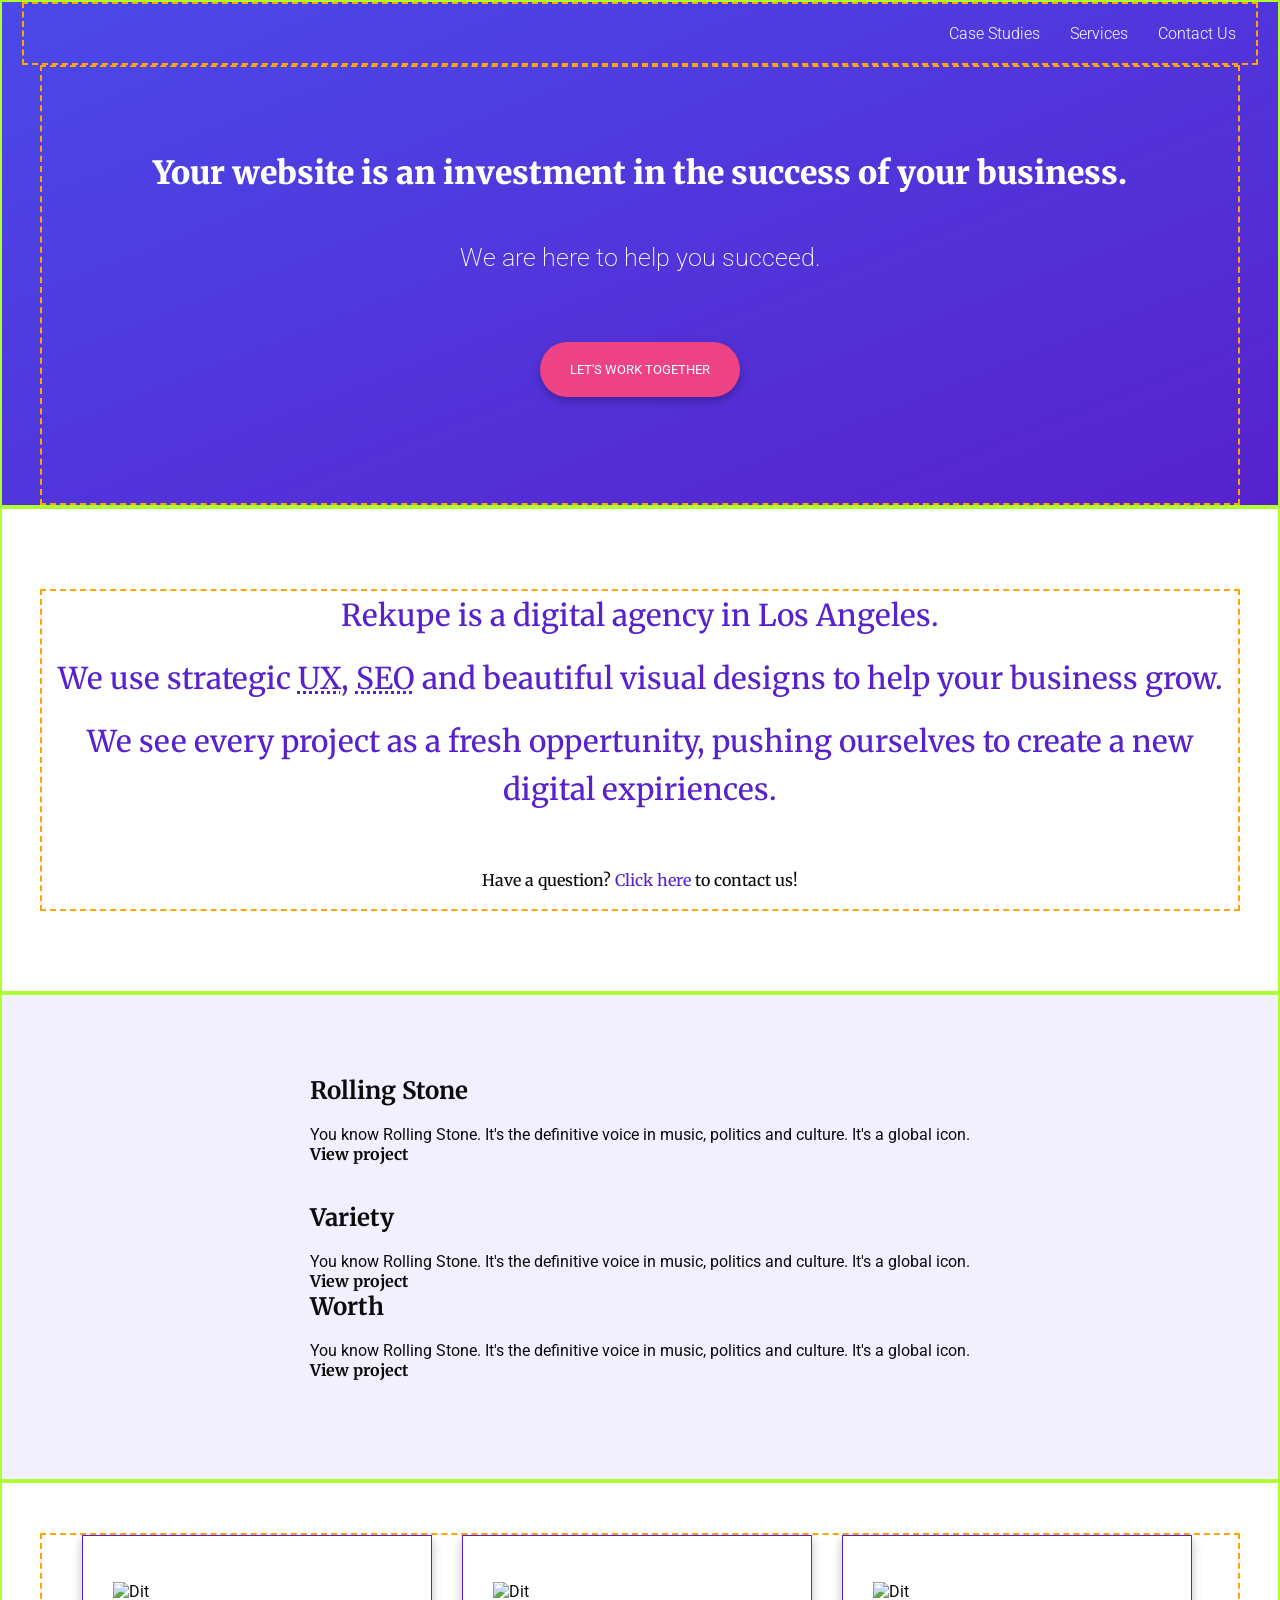
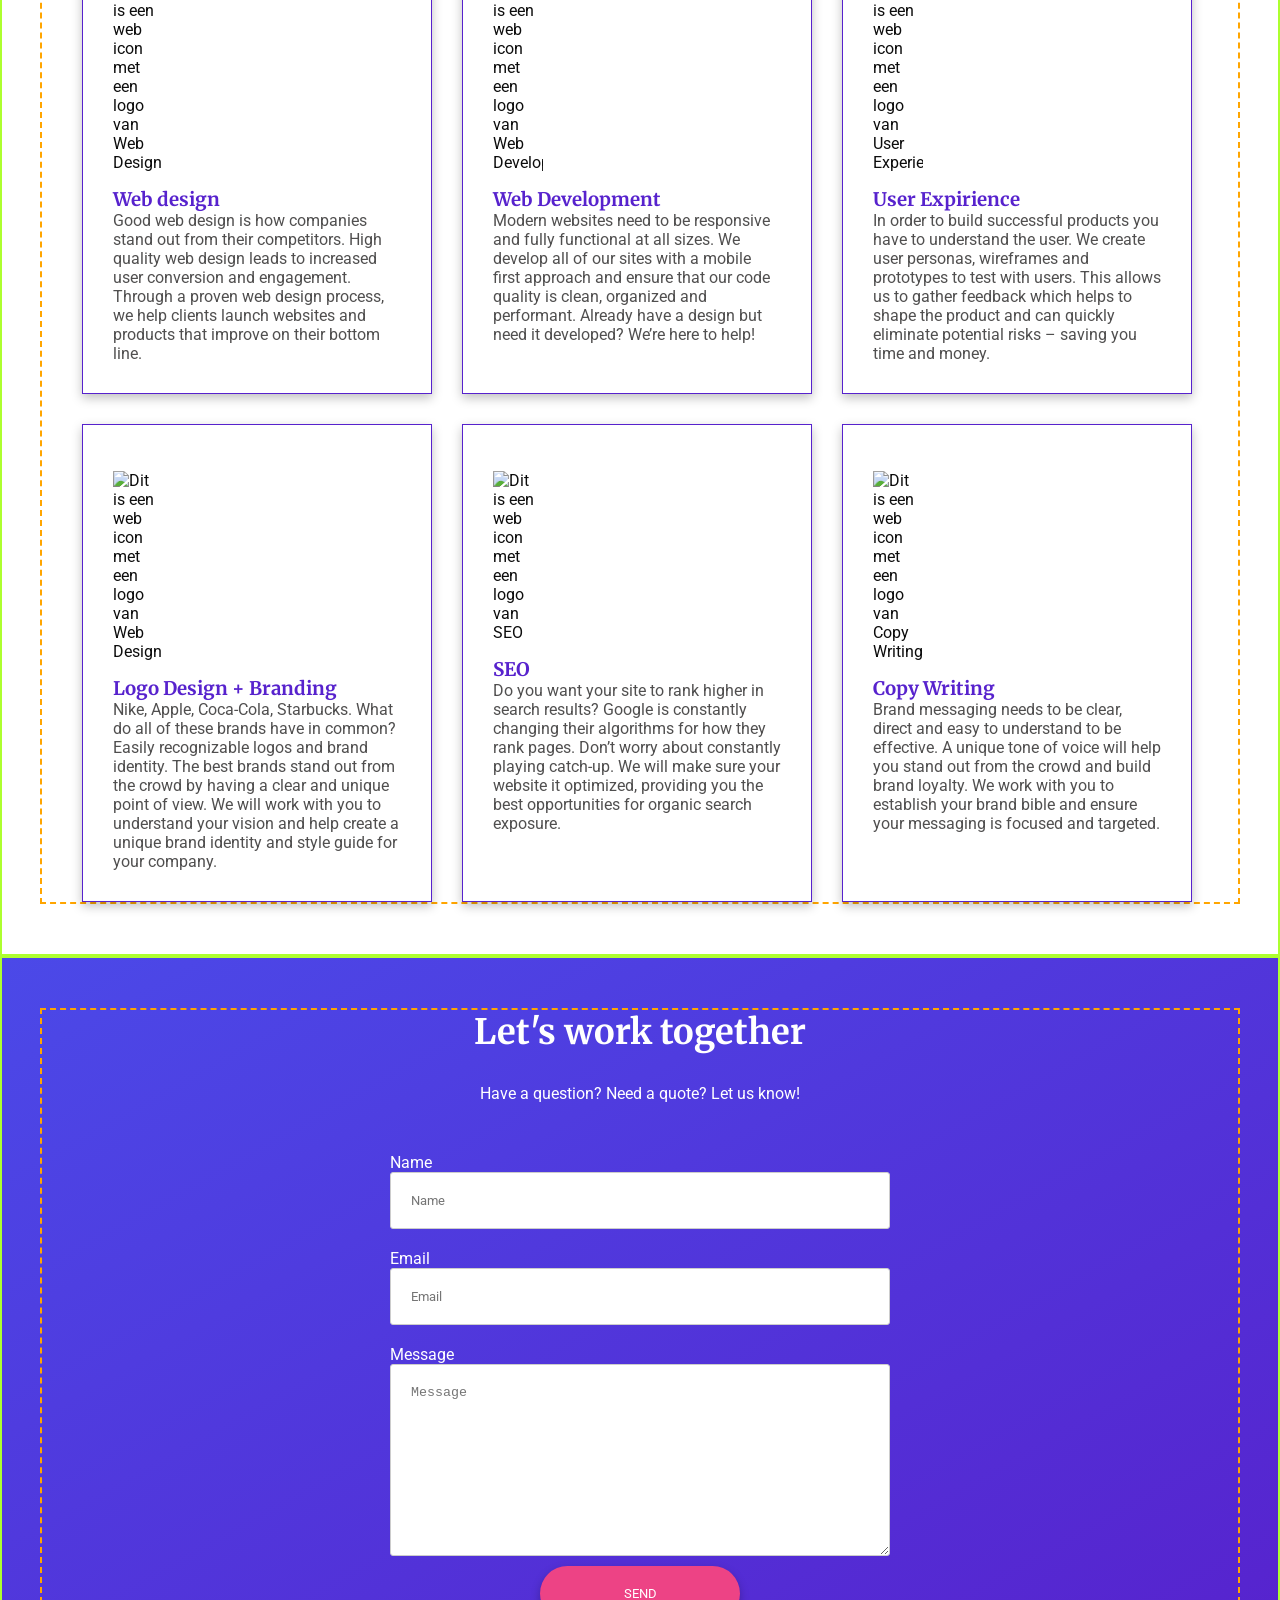
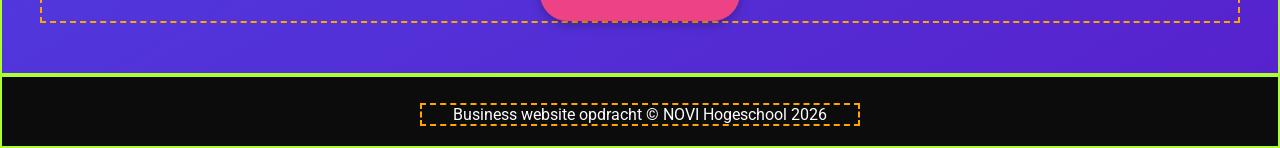
==== commit 221feeb0: "added css styling and  structure images and text on mobile" ====
--- a/index.html
+++ b/index.html
@@ -38,8 +38,8 @@
         </div>
     </section>
     <section class="outer-container section-projects">
-        <div id="projects" class="inner-container">
-            <div class="content-projects">
+        <div id="projects" class="inner-container__projects">
+            <div class="content-projects-all-article">
                 <article class="article-wrapper">
                     <div class="content-projects">
                         <h2>Rolling Stone</h2>
@@ -53,8 +53,7 @@
                     </div>
                 </article>
 
-
-                <article class="article-wrapper">
+                <article class="article-wrapper box-variety">
                     <div class="content-projects">
                         <h2>Variety</h2>
                         <img src="assets/squiggle_line.svg" alt=""/>
--- a/styles.css
+++ b/styles.css
@@ -199,6 +199,37 @@
     background-color: var(--primary-light);
     padding: 80px 0;
 }
+
+.inner-container__projects{
+    display: flex;
+    flex-direction: row;
+    /*flex-basis: 200px;*/
+    justify-content: center;
+    align-items: center;
+}
+
+.section-projects .projects-image img {
+    width: 100%;
+    box-shadow: 0 14px 15px rgba(0, 0, 0, 0.35);
+
+}
+
+.section-projects .content-projects img {
+    width: 30%;
+}
+
+.content-projects-all-article .article-wrapper {
+    display: flex;
+    flex-direction: column;
+    /*padding: 70px 0;*/
+}
+
+.section-projects .box-variety {
+    display: flex;
+    flex-direction: column-reverse;
+}
+
+
 /* --------------- 4.4 Services ------------------------- */
 .section-services {
     padding: 50px 0;
@@ -300,6 +331,18 @@
 
     .btn {
         margin-top: 20px;
+    }
+
+
+    .section-projects .article-wrapper {
+        display: flex;
+        flex-direction: row;
+        padding: 70px 0;
+    }
+
+    .section-projects .box-variety {
+        display: flex;
+        flex-direction: row-reverse;
     }
 }
 
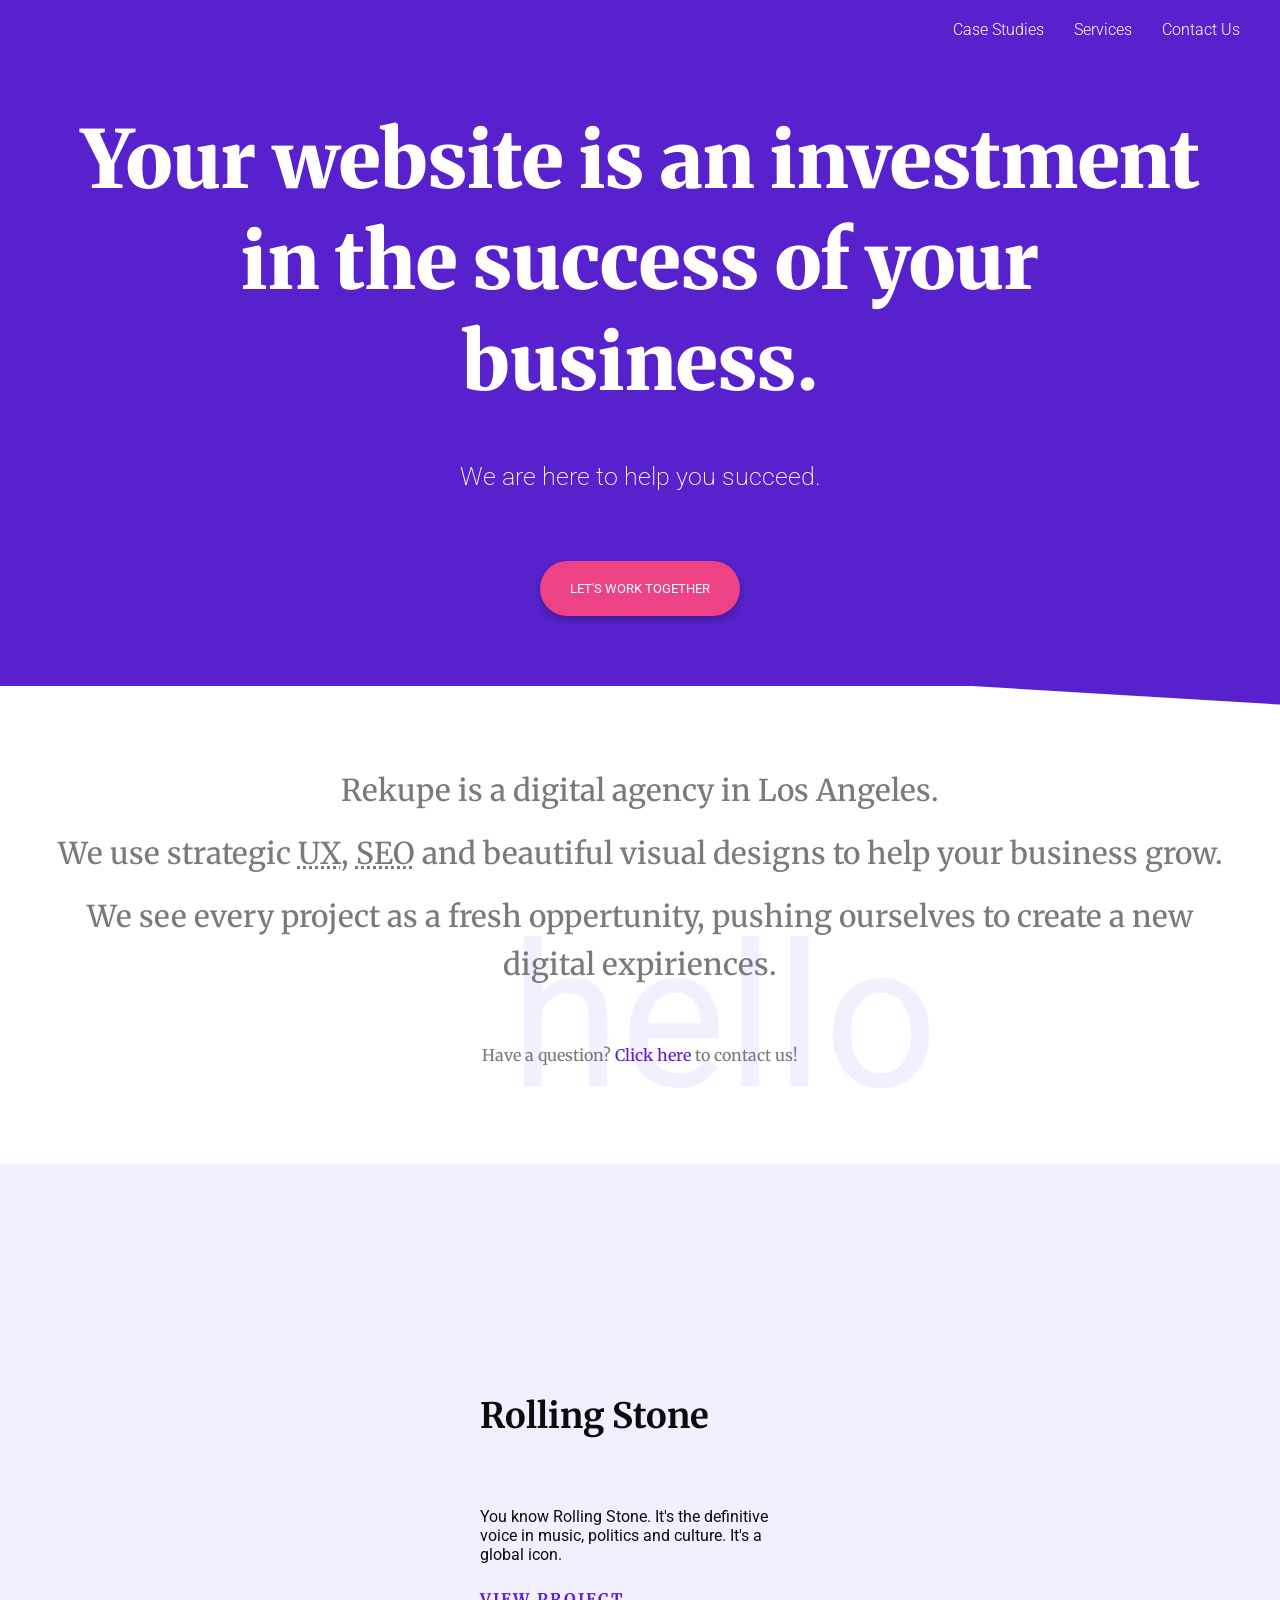
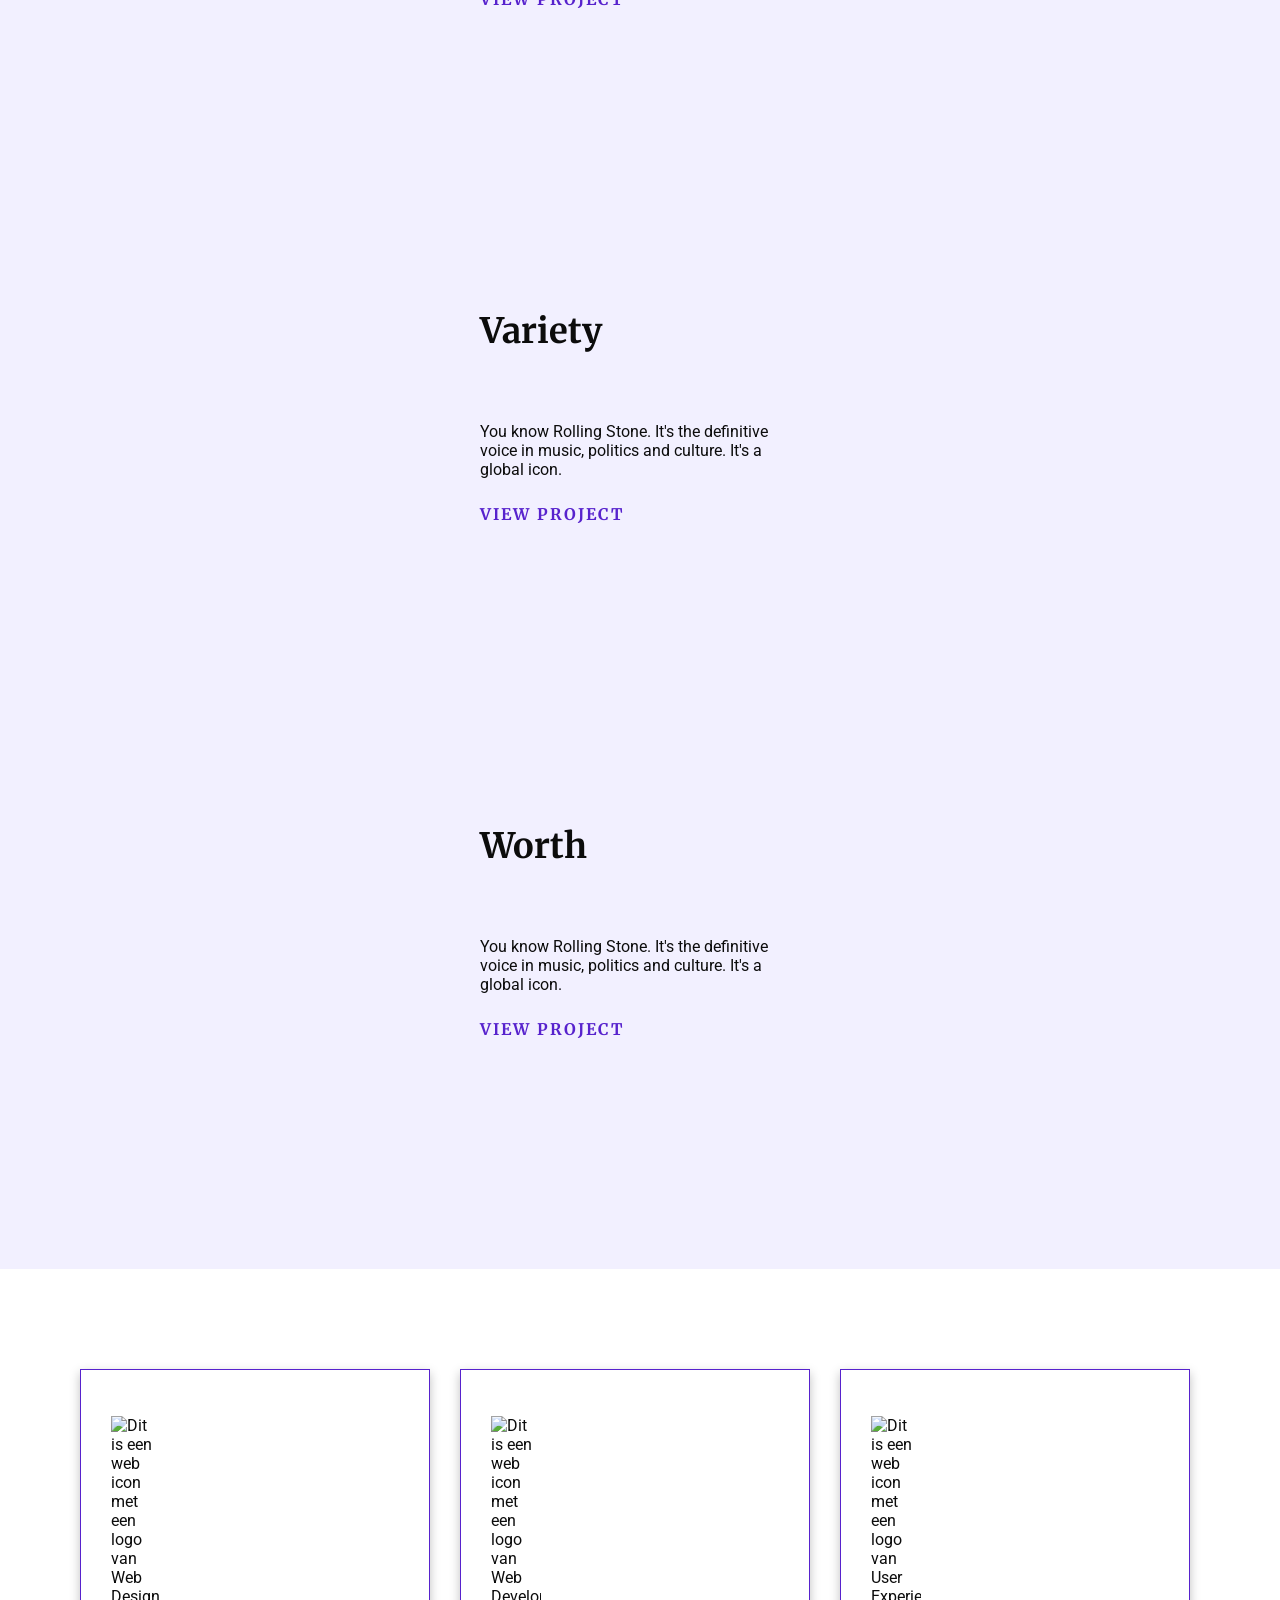
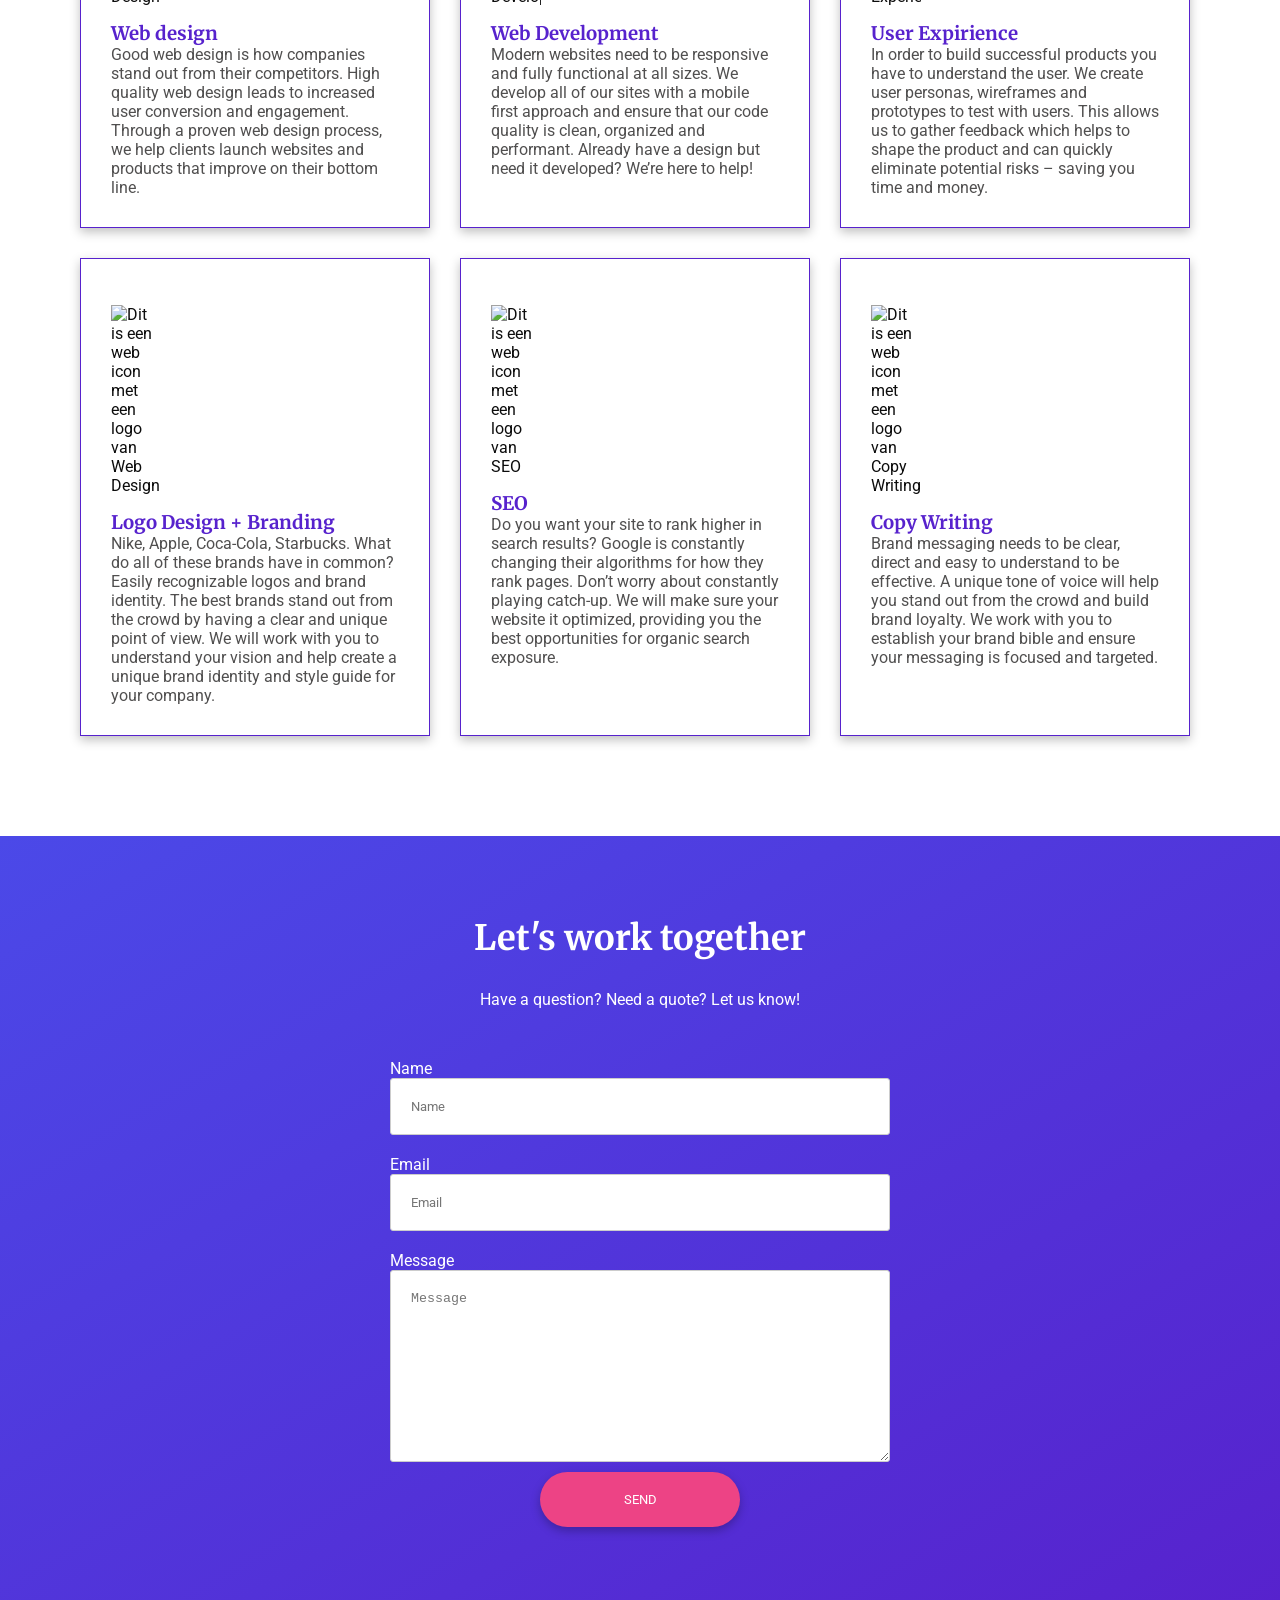
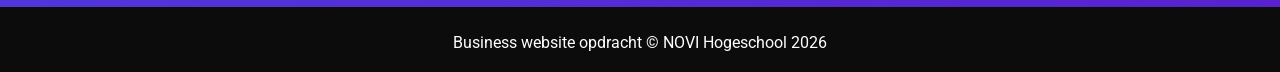
==== commit 53decbd1: "Added triangle for background  and hello text background" ====
--- a/index.html
+++ b/index.html
@@ -25,10 +25,13 @@
         <button class="btn btn-pink" type="button">Let's work together</button>
         <div class="header-squiggle"></div>
     </div>
+
 </header>
 <main>
+    <div class="header-triangle"></div>
     <section class="outer-container section-business">
         <div class="inner-container">
+            <div class="background-text">hello</div>
             <p>Rekupe is a digital agency in Los Angeles.</p>
             <p>We use strategic <abbr title="User Experience">UX</abbr>, <abbr
                     title="Search Engine Optimization">SEO</abbr> and beautiful visual designs to help your business
@@ -48,9 +51,9 @@
                             icon. </p>
                         <h4>View project</h4>
                     </div>
-                    <div class="projects-image">
+                    <span class="projects-image">
                         <img src="assets/work-image-01.jpeg" alt=""/>
-                    </div>
+                    </span>
                 </article>
 
                 <article class="article-wrapper box-variety">
@@ -61,9 +64,9 @@
                             icon. </p>
                         <h4>View project</h4>
                     </div>
-                    <div class="projects-image">
+                    <span class="projects-image">
                         <img src="assets/work-image-02.jpeg" alt=""/>
-                    </div>
+                    </span>
                 </article>
                 <article class="article-wrapper">
                     <div class="content-projects">
@@ -73,9 +76,9 @@
                             icon. </p>
                         <h4>View project</h4>
                     </div>
-                    <div class="projects-image">
+                    <span class="projects-image">
                         <img src="assets/work-image-03.jpeg" alt=""/>
-                    </div>
+                    </span>
                 </article>
             </div>
         </div>
@@ -148,7 +151,7 @@
                     <input type="text" id="email" name="email" placeholder="Email"/>
                     <label for="message">Message</label>
                     <textarea placeholder="Message" name="message" id="message" cols="30" rows="10"></textarea>
-                    <button class="btn btn-pink" type="button">Send</button>
+                    <button class="btn btn-pink" type="submit">Send</button>
                 </form>
             </div>
         </div>
@@ -160,4 +163,11 @@
     </div>
 </footer>
 </body>
-</html>+</html>
+
+
+
+<!--Bouw eerst de basis van het formulier op in HTML. Maak correct gebruik van de submit-button, inputs, labels en name-attributen. Doe dit vóór je begint met styling;-->
+<!--Het contact-blok heeft eenzelfde vloeiende kleurverloop als de header;-->
+<!--Blijf weg van absolute breedtes wanneer je invoervelden gaat stylen. Gebruik altijd een width: 100% en laat het formulier (of een ander omwikkelend element) bepalen hoe breed de velden moeten zijn.-->
+<!--Tip: je kunt placeholders stylen doormiddel van de ::placeholder-selector!-->
--- a/styles.css
+++ b/styles.css
@@ -57,6 +57,8 @@
     --black: #0C0C0C;
     --blue: #4B49E8;
     --gray: #504f4f;
+    --purple-light:#F2F0FF;
+    --gray-light:#7A7A7A;
 }
 
 /* --------------- 3.1 Reusables ----------------------- */
@@ -65,7 +67,7 @@
     display: flex;
     flex-direction: row;
     justify-content: center;
-    border: 2px solid greenyellow;
+    /*border: 2px solid greenyellow;*/
 }
 
 .inner-container {
@@ -75,7 +77,7 @@
     flex-direction: column;
     align-items: center;
     margin: 0 20px;
-    border: 2px dashed orange;
+    /*border: 2px dashed orange;*/
 }
 
 /* --------------- 3.2 Other --------------------------- */
@@ -112,6 +114,17 @@
 
 }
 
+.background-text {
+    position : absolute;
+    top: 900px;
+    left: calc(50% - 130px);
+    color: var(--purple-light);
+    font-size: 200px;
+    font-weight: 400;
+    z-index: -1;
+    text-align: center;
+
+}
 /* ------------------------------- 4. Areas ---------------------------------------- */
 /* --------------- 4.1 Header ------------------------- */
 .header {
@@ -119,7 +132,8 @@
     flex-direction: column;
     justify-content: flex-end;
     flex-basis: auto;
-    background: linear-gradient(to right bottom, var(--blue), var(--primary));
+    /*background: linear-gradient(to right bottom, var(--blue), var(--primary));*/
+    background: var(--primary);
     color: var(--white);
     text-align: center;
 }
@@ -137,6 +151,7 @@
 .header-title {
     padding: 50px 20px 20px 20px;
     font-weight: 900;
+    /*font-size: 35px;*/
 }
 
 .header p {
@@ -153,20 +168,32 @@
     flex-direction: column;
     flex-basis: 440px;
     margin: 0 20px;
-    border: 2px dashed orange;
+    /*border: 2px dashed orange;*/
 }
 
 .inner-container__header-navigation {
     margin: 0 20px;
-    border: 2px dashed orange;
+    /*border: 2px dashed orange;*/
 }
 .header .header-squiggle::before  {
     content: url("assets/squiggle_line_stripe.svg");
     position: absolute;
     left: calc(50% - 35px);
-    top: 430px;
-}
-
+    top: 518px;
+}
+
+.header-triangle {
+    position: absolute;
+    top: -100px;
+    left: -309px;
+    width: 0;
+    height: 0;
+    border-top: 40vw solid transparent;
+    border-bottom: 40vw solid transparent;
+    border-right: 120vw solid var(--primary);
+    z-index: -1;
+    transform: rotate(-15deg);
+}
 /* --------------- 4.2 Business ------------------------- */
 .section-business {
     padding: 80px 0;
@@ -197,12 +224,12 @@
 
 .section-projects {
     background-color: var(--primary-light);
-    padding: 80px 0;
+    padding: 80px 20px;
 }
 
 .inner-container__projects{
     display: flex;
-    flex-direction: row;
+    flex-direction: column;
     /*flex-basis: 200px;*/
     justify-content: center;
     align-items: center;
@@ -213,26 +240,47 @@
     box-shadow: 0 14px 15px rgba(0, 0, 0, 0.35);
 
 }
-
+.section-projects .content-projects {
+    width: 400px;
+    padding: 80px 40px;
+}
+
+.content-projects h4 {
+    color: var(--primary);
+    text-transform: uppercase;
+    letter-spacing: 2px;
+}
+
+.content-projects h2 {
+    font-size: 35px;
+    padding-bottom: 25px;
+}
+
+.content-projects p {
+    padding: 25px 0;
+}
 .section-projects .content-projects img {
     width: 30%;
 }
 
 .content-projects-all-article .article-wrapper {
     display: flex;
-    flex-direction: column;
+    flex-direction: column-reverse;
+    padding: 30px 0;
+    ;
     /*padding: 70px 0;*/
 }
 
-.section-projects .box-variety {
-    display: flex;
-    flex-direction: column-reverse;
-}
+
 
 
 /* --------------- 4.4 Services ------------------------- */
 .section-services {
-    padding: 50px 0;
+    padding: 100px 0;
+}
+
+.section-business p {
+    color: var(--gray-light);
 }
 
 .section-services .article-item {
@@ -270,7 +318,7 @@
     flex-wrap: wrap;
     margin: 0 auto;
     padding: 0 10px 0 40px;
-    border: 2px dashed orange;
+    /*border: 2px dashed orange;*/
     gap: 30px;
 }
 /* --------------- 4.5 Contact ------------------------- */
@@ -280,11 +328,11 @@
     color: var(--white);
     background: linear-gradient(to right bottom, var(--blue), var(--primary));
     text-align: center;
-    padding: 50px 0;
+    padding: 80px 0;
 }
 
 .contact-content {
-    width:500px;;
+    width:500px;
 }
 
 .contact-content  label{
@@ -329,6 +377,10 @@
 /* Tablet range 768px - 1200px */
 @media screen and (min-width: 768px) and (max-width: 1200px ) {
 
+    .header-title {
+        font-size: 56px;
+    }
+
     .btn {
         margin-top: 20px;
     }
@@ -338,6 +390,10 @@
         display: flex;
         flex-direction: row;
         padding: 70px 0;
+
+        flex-basis: 800px;
+        flex-grow: 0;
+        flex-shrink: 1;
     }
 
     .section-projects .box-variety {
@@ -349,6 +405,10 @@
 
 /* Desktop 1200px */
 @media screen and (min-width: 1200px) {
+
+    .header-title {
+        font-size: 80px;
+    }
 
     .btn {
         margin-top: 40px;
@@ -366,9 +426,21 @@
         align-items: center;
         flex-basis: 440px;
         margin: 0 auto;
-        border: 2px dashed orange;
+        /*border: 2px dashed orange;*/
         width: 1200px;
     }
 
-
-}
+    .section-projects .article-wrapper {
+        display: flex;
+        flex-direction: row;
+        padding: 70px 0;
+    }
+
+    .section-projects .box-variety {
+        display: flex;
+        flex-direction: row-reverse;
+    }
+
+
+}
+
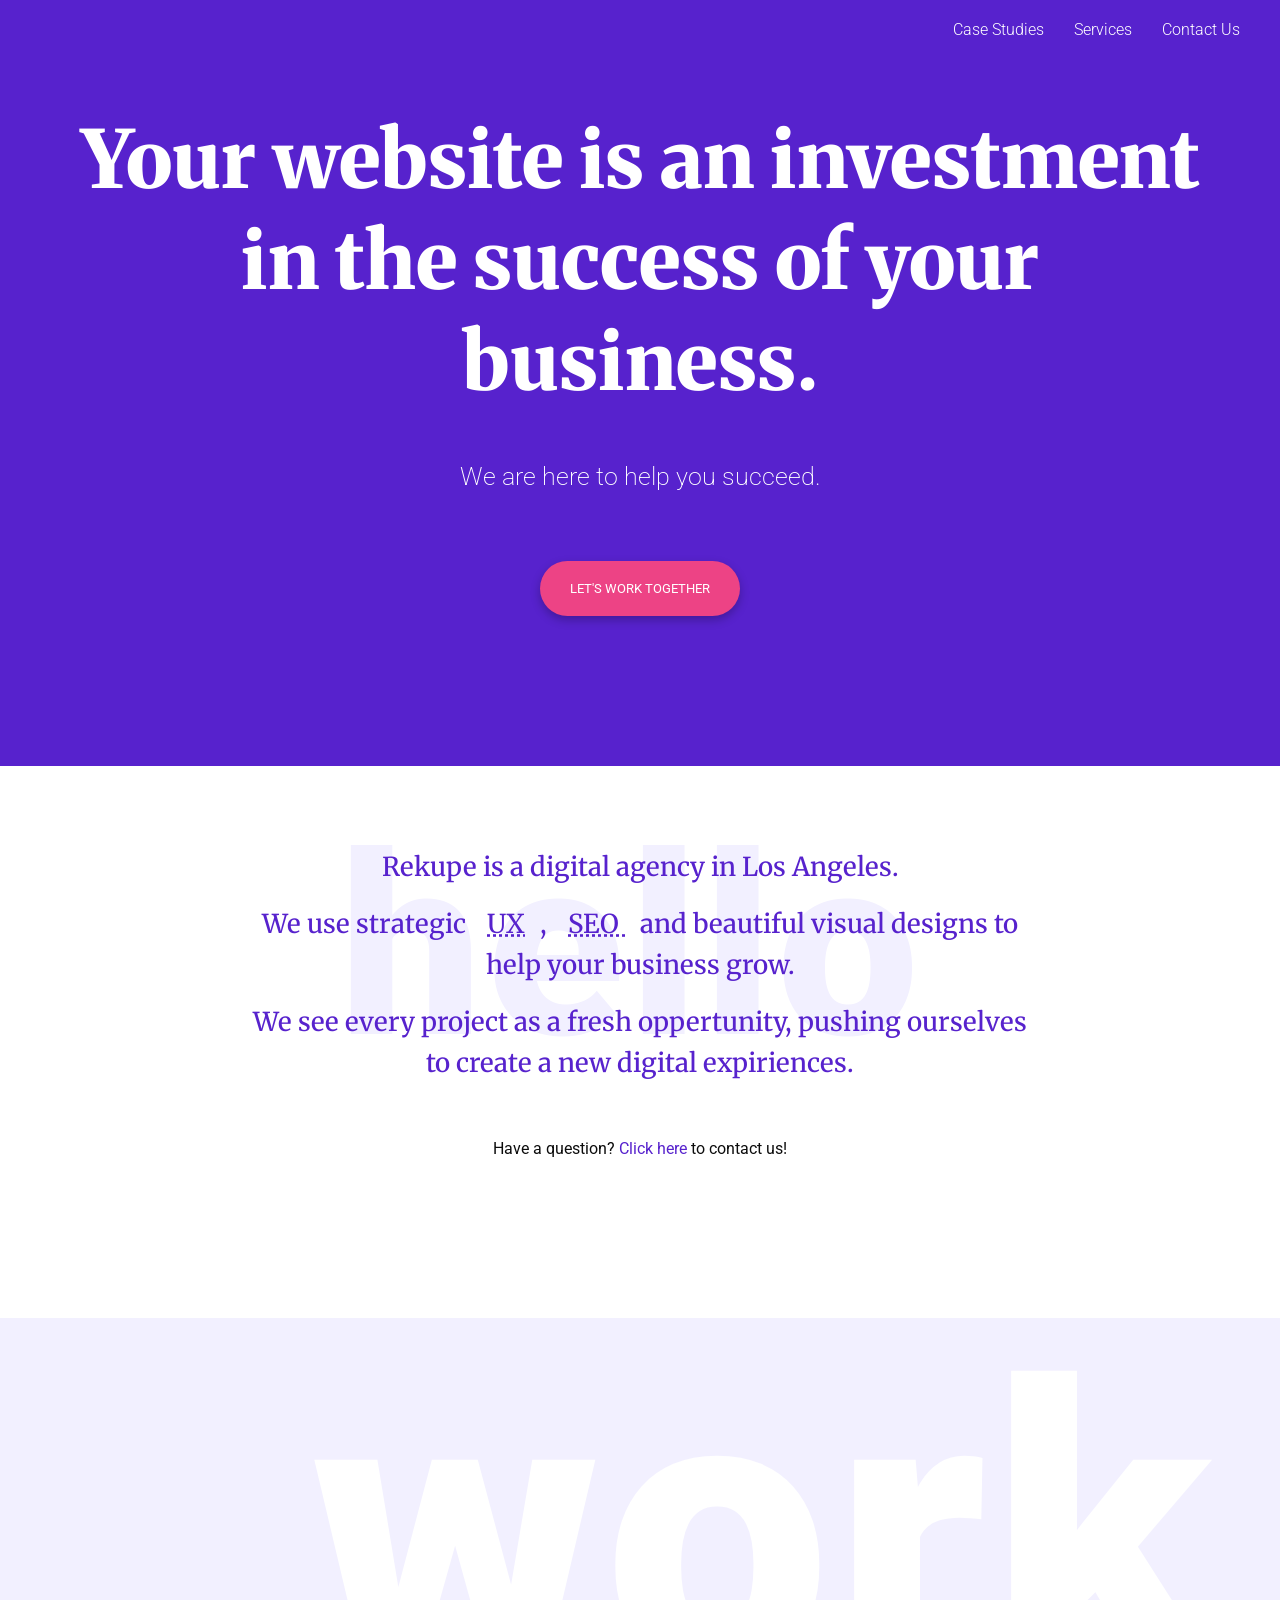
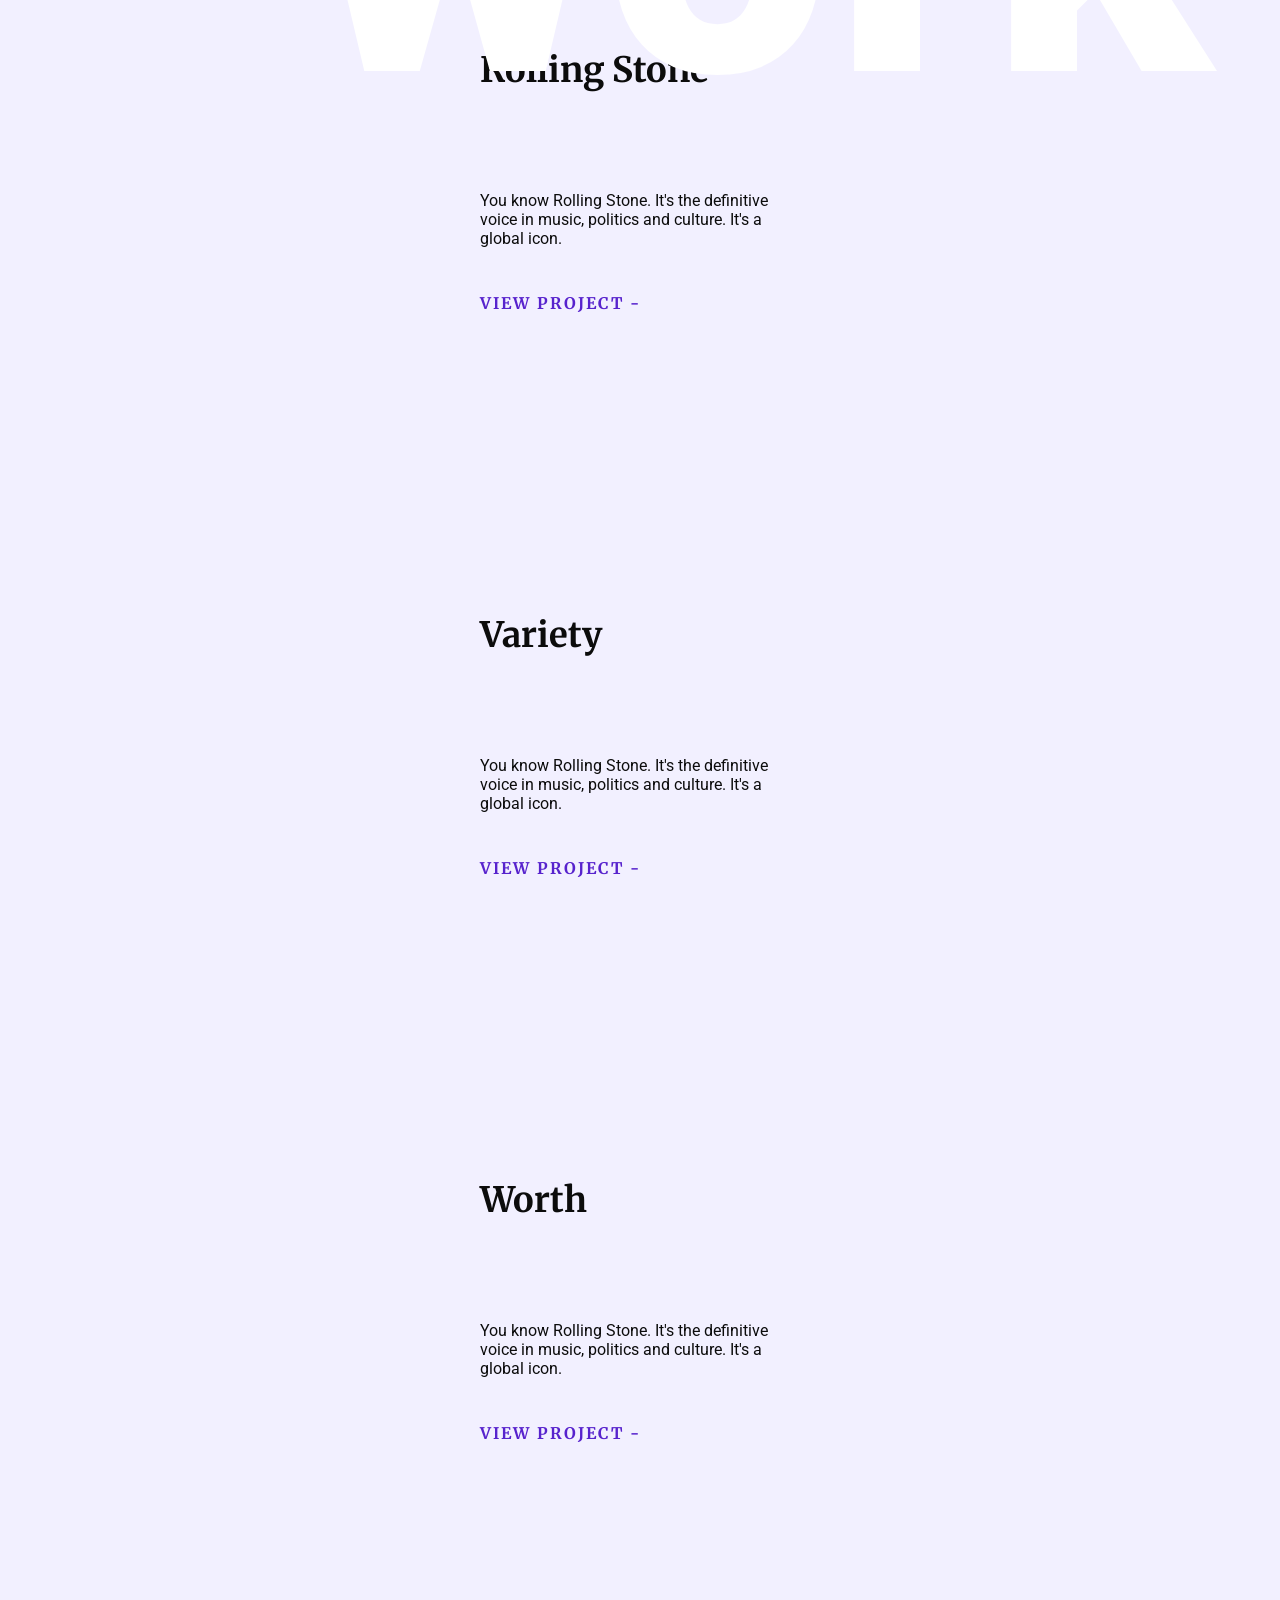
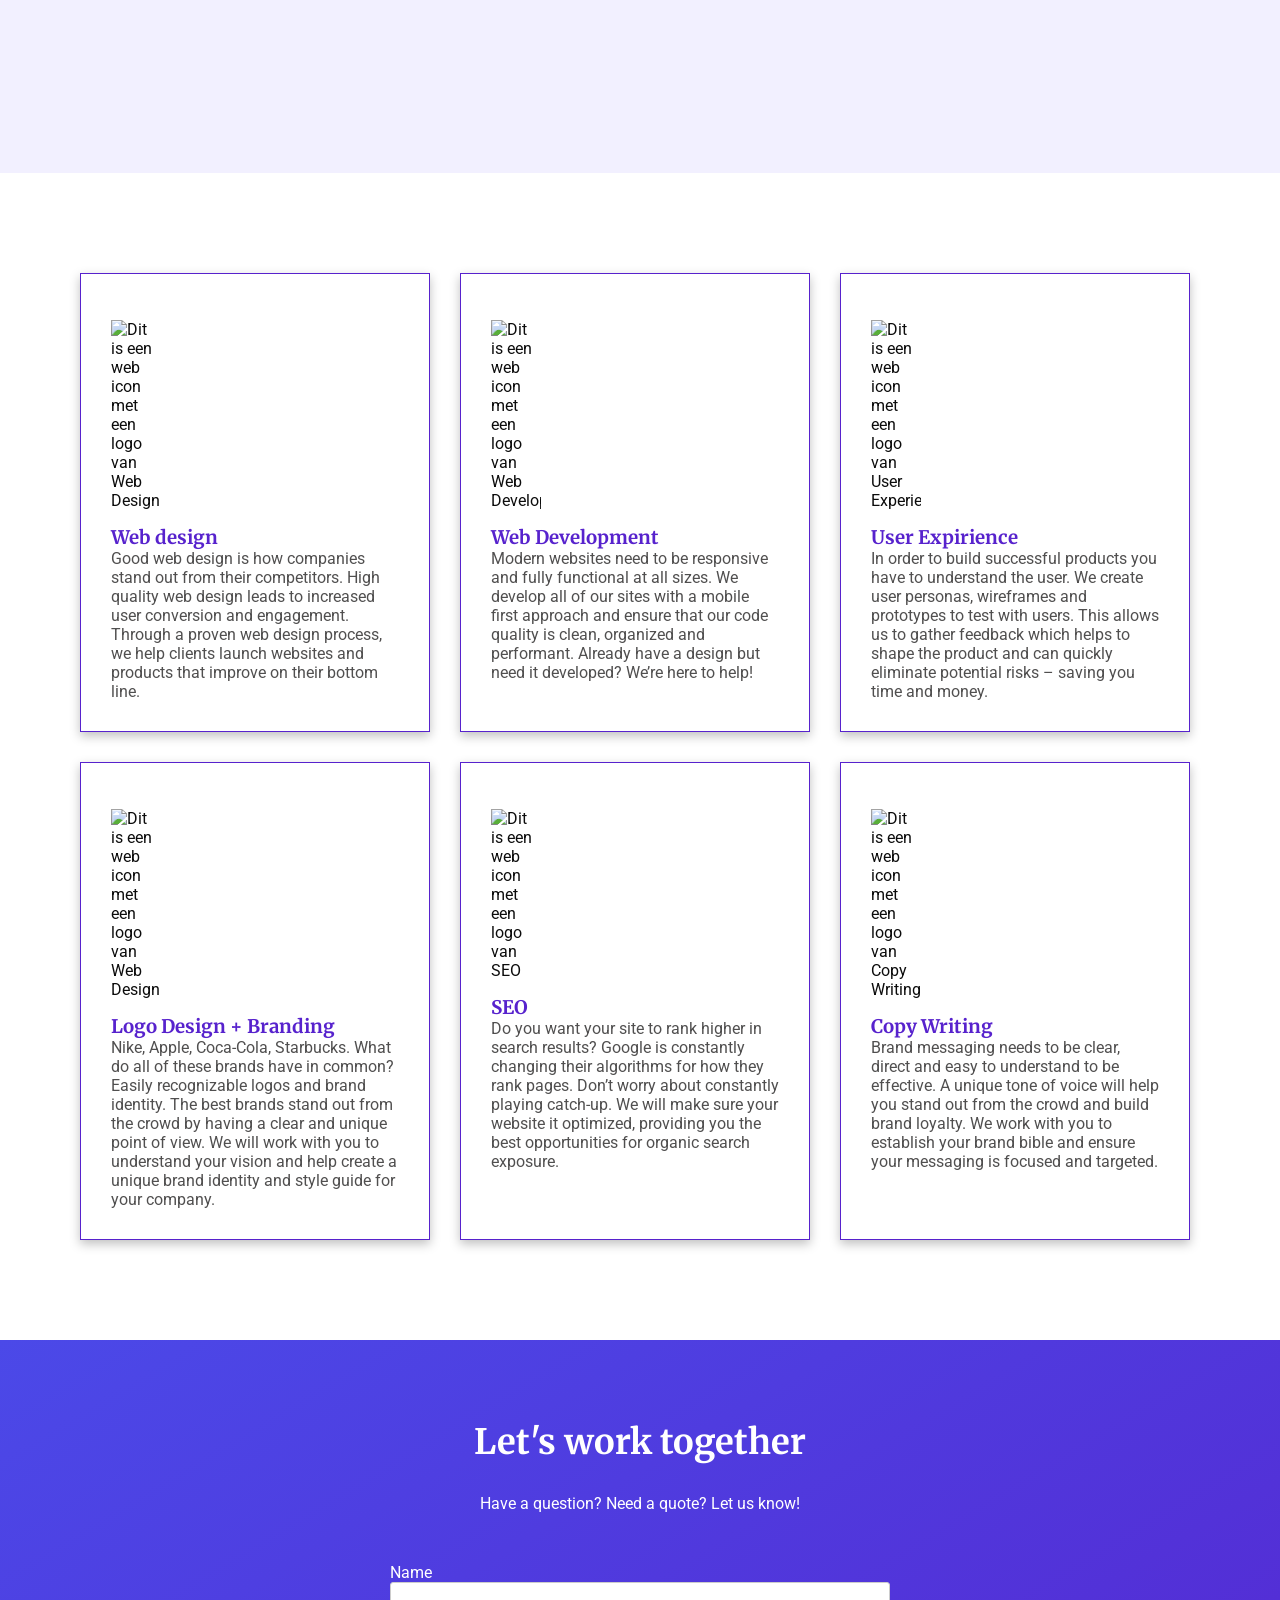
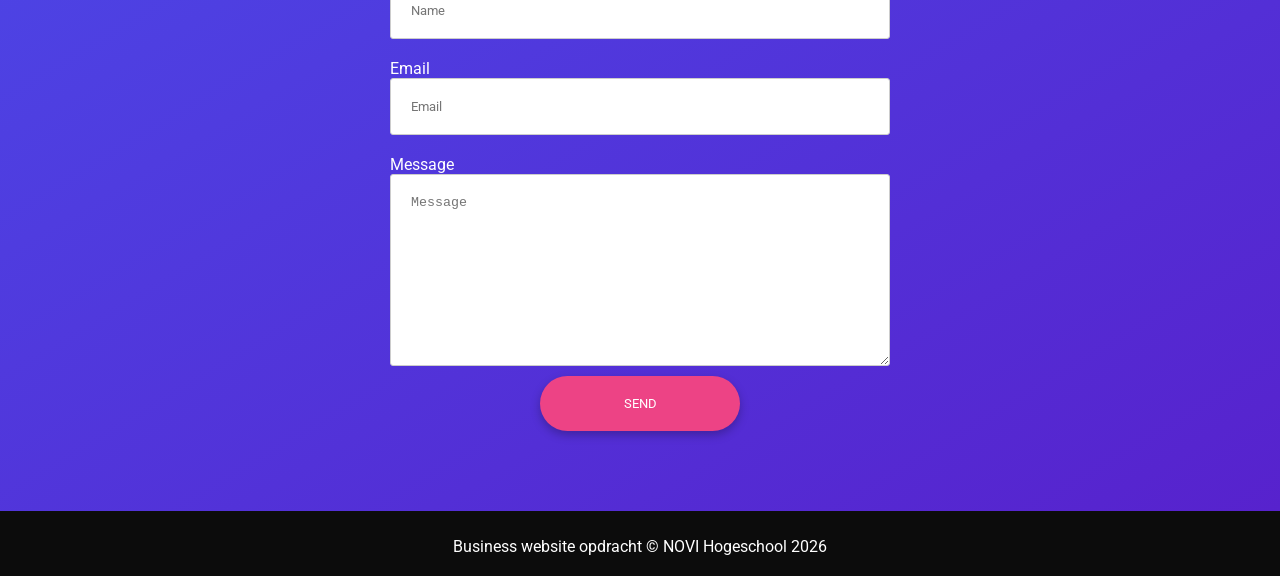
==== commit e37b6455: "finish project" ====
--- a/index.html
+++ b/index.html
@@ -6,7 +6,7 @@
           content="width=device-width, user-scalable=no, initial-scale=1.0, maximum-scale=1.0, minimum-scale=1.0">
     <meta http-equiv="X-UA-Compatible" content="ie=edge">
     <link rel="stylesheet" href="styles.css">
-    <title>Title</title>
+    <title>Digital Agency - Los Angeles </title>
 </head>
 <body>
 <header class="outer-container header">
@@ -28,28 +28,30 @@
 
 </header>
 <main>
-    <div class="header-triangle"></div>
+<!--    TODO : add triangle to header and contact section -->
+<!--    <div class="header-triangle"></div>-->
     <section class="outer-container section-business">
         <div class="inner-container">
-            <div class="background-text">hello</div>
-            <p>Rekupe is a digital agency in Los Angeles.</p>
-            <p>We use strategic <abbr title="User Experience">UX</abbr>, <abbr
-                    title="Search Engine Optimization">SEO</abbr> and beautiful visual designs to help your business
+            <div class="background-text business-background-text">hello</div>
+            <p class="purple">Rekupe is a digital agency in Los Angeles.</p>
+            <p class="purple">We use strategic <abbr class="tooltip" title="User Experience">UX<span class="tooltip-text">User Experience</span></abbr>, <abbr class="tooltip"
+                    title="Search Engine Optimization">SEO <span class="tooltip-text">Search Engine Optimization</span></abbr> and beautiful visual designs to help your business
                 grow.</p>
-            <p>We see every project as a fresh oppertunity, pushing ourselves to create a new digital expiriences.</p>
-            <p class="business-text">Have a question? <a href="">Click here</a> to contact us!</p>
+            <p class="purple">We see every project as a fresh oppertunity, pushing ourselves to create a new digital expiriences.</p>
+            <p class="business-text">Have a question? <a href="#contact">Click here</a> to contact us!</p>
         </div>
     </section>
     <section class="outer-container section-projects">
         <div id="projects" class="inner-container__projects">
             <div class="content-projects-all-article">
                 <article class="article-wrapper">
+                    <div class="background-text projects-background-text">work</div>
                     <div class="content-projects">
                         <h2>Rolling Stone</h2>
-                        <img src="assets/squiggle_line.svg" alt=""/>
+                        <img class="image" src="assets/squiggle_line.svg" alt=""/>
                         <p>You know Rolling Stone. It's the definitive voice in music, politics and culture. It's a global
                             icon. </p>
-                        <h4>View project</h4>
+                        <h4>View project &#45;</h4>
                     </div>
                     <span class="projects-image">
                         <img src="assets/work-image-01.jpeg" alt=""/>
@@ -62,7 +64,7 @@
                         <img src="assets/squiggle_line.svg" alt=""/>
                         <p>You know Rolling Stone. It's the definitive voice in music, politics and culture. It's a global
                             icon. </p>
-                        <h4>View project</h4>
+                        <h4>View project &#45;</h4>
                     </div>
                     <span class="projects-image">
                         <img src="assets/work-image-02.jpeg" alt=""/>
@@ -74,7 +76,7 @@
                         <img src="assets/squiggle_line.svg" alt=""/>
                         <p>You know Rolling Stone. It's the definitive voice in music, politics and culture. It's a global
                             icon. </p>
-                        <h4>View project</h4>
+                        <h4>View project &#45;</h4>
                     </div>
                     <span class="projects-image">
                         <img src="assets/work-image-03.jpeg" alt=""/>
@@ -164,10 +166,3 @@
 </footer>
 </body>
 </html>
-
-
-
-<!--Bouw eerst de basis van het formulier op in HTML. Maak correct gebruik van de submit-button, inputs, labels en name-attributen. Doe dit vóór je begint met styling;-->
-<!--Het contact-blok heeft eenzelfde vloeiende kleurverloop als de header;-->
-<!--Blijf weg van absolute breedtes wanneer je invoervelden gaat stylen. Gebruik altijd een width: 100% en laat het formulier (of een ander omwikkelend element) bepalen hoe breed de velden moeten zijn.-->
-<!--Tip: je kunt placeholders stylen doormiddel van de ::placeholder-selector!-->
--- a/styles.css
+++ b/styles.css
@@ -111,19 +111,15 @@
 
 .btn-pink {
     background-color: var(--secondary);
-
 }
 
 .background-text {
     position : absolute;
-    top: 900px;
-    left: calc(50% - 130px);
-    color: var(--purple-light);
-    font-size: 200px;
-    font-weight: 400;
+    font-size: 400px;
+    font-weight: 900;
     z-index: -1;
     text-align: center;
-
+    letter-spacing: 5px;
 }
 /* ------------------------------- 4. Areas ---------------------------------------- */
 /* --------------- 4.1 Header ------------------------- */
@@ -131,8 +127,7 @@
     display: flex;
     flex-direction: column;
     justify-content: flex-end;
-    flex-basis: auto;
-    /*background: linear-gradient(to right bottom, var(--blue), var(--primary));*/
+    background: linear-gradient(to right bottom, var(--blue), var(--primary));
     background: var(--primary);
     color: var(--white);
     text-align: center;
@@ -151,7 +146,6 @@
 .header-title {
     padding: 50px 20px 20px 20px;
     font-weight: 900;
-    /*font-size: 35px;*/
 }
 
 .header p {
@@ -179,7 +173,7 @@
     content: url("assets/squiggle_line_stripe.svg");
     position: absolute;
     left: calc(50% - 35px);
-    top: 518px;
+    top: 422px;
 }
 
 .header-triangle {
@@ -194,19 +188,26 @@
     z-index: -1;
     transform: rotate(-15deg);
 }
+
 /* --------------- 4.2 Business ------------------------- */
 .section-business {
     padding: 80px 0;
     color: var(--primary);
     text-align: center;
-    font-size: 30px;
-}
-
-.section-business p {
+    font-size: 26px;
+}
+
+.section-business .purple {
     font-family: Merriweather, serif;
     font-weight: 500;
     line-height: 1.6;
     padding-bottom: 15px;
+    color: var(--primary);
+
+}
+
+.business-background-text{
+    font-size: 0;
 }
 
 .business-text{
@@ -220,30 +221,67 @@
     color: var(--primary);
 }
 
+.tooltip {
+    position: relative;
+    padding: 10px 15px;
+    cursor: pointer;
+}
+
+.tooltip-text {
+    display: none;
+
+    position: absolute;
+    top: -35px;
+    left: 0;
+
+    background: var(--primary);
+    color: var(--white);
+    font-size: 14px;
+    width: 200px;
+
+    padding: 5px 10px;
+    border-radius: 5px;
+}
+
+.tooltip:hover .tooltip-text {
+    display: block;
+}
+
 /* --------------- 4.3 Projects ------------------------- */
 
 .section-projects {
     background-color: var(--primary-light);
-    padding: 80px 20px;
+    padding: 180px 20px;
 }
 
 .inner-container__projects{
     display: flex;
     flex-direction: column;
-    /*flex-basis: 200px;*/
     justify-content: center;
     align-items: center;
+}
+
+.projects-image{
+    z-index: 2;
 }
 
 .section-projects .projects-image img {
     width: 100%;
     box-shadow: 0 14px 15px rgba(0, 0, 0, 0.35);
-
-}
+}
+
 .section-projects .content-projects {
     width: 400px;
     padding: 80px 40px;
 }
+
+.projects-background-text{
+    top: 1300px;
+    left: calc(50% - 330px);
+    color: var(--white);
+    z-index: 2;
+}
+
 
 .content-projects h4 {
     color: var(--primary);
@@ -257,30 +295,22 @@
 }
 
 .content-projects p {
-    padding: 25px 0;
+    padding: 25px 0 45px 0;
 }
 .section-projects .content-projects img {
-    width: 30%;
+    width: 20%;
+    padding-bottom: 45px;
 }
 
 .content-projects-all-article .article-wrapper {
     display: flex;
     flex-direction: column-reverse;
     padding: 30px 0;
-    ;
-    /*padding: 70px 0;*/
-}
-
-
-
+}
 
 /* --------------- 4.4 Services ------------------------- */
 .section-services {
     padding: 100px 0;
-}
-
-.section-business p {
-    color: var(--gray-light);
 }
 
 .section-services .article-item {
@@ -321,6 +351,7 @@
     /*border: 2px dashed orange;*/
     gap: 30px;
 }
+
 /* --------------- 4.5 Contact ------------------------- */
 
 .section-contact {
@@ -361,7 +392,6 @@
 .contact-content form button {
     margin-top: 10px
 }
-
 /* --------------- 4.6 Footer ------------------------- */
 
 .footer {
@@ -377,6 +407,11 @@
 /* Tablet range 768px - 1200px */
 @media screen and (min-width: 768px) and (max-width: 1200px ) {
 
+    .header {
+        padding-bottom: 80px;
+
+    }
+
     .header-title {
         font-size: 56px;
     }
@@ -384,6 +419,23 @@
     .btn {
         margin-top: 20px;
     }
+
+
+
+    .header .header-squiggle::before  {
+        content: url("assets/squiggle_line_stripe.svg");
+        position: absolute;
+        left: calc(50% - 35px);
+        top: 556px;
+    }
+
+    .business-background-text{
+        top: 600px;
+        left: calc(50% - 300px);
+        color: var(--purple-light);
+        font-size: 252px;
+    }
+
 
 
     .section-projects .article-wrapper {
@@ -400,14 +452,63 @@
         display: flex;
         flex-direction: row-reverse;
     }
+
+    .background-text {
+        position: absolute;
+        font-size: 400px;
+        font-weight: 900;
+        z-index: -1;
+        text-align: center;
+        letter-spacing: 5px;
+    }
+
+    .projects-background-text {
+        top: 1196px;
+        left: calc(50% - 330px);
+        color: var(--white);
+        z-index: 2;
+        font-size: 252px;
+    }
+}
+
+@media screen and (min-width: 944px) and (max-width: 1200px ) {
+
+    .header .header-squiggle::before  {
+        content: url("assets/squiggle_line_stripe.svg");
+        position: absolute;
+        left: calc(50% - 35px);
+        top: 495px;
+    }
 }
 
 
 /* Desktop 1200px */
 @media screen and (min-width: 1200px) {
 
+    .header {
+        padding-bottom: 80px;
+    }
+
     .header-title {
         font-size: 80px;
+    }
+
+    .header .header-squiggle::before  {
+        content: url("assets/squiggle_line_stripe.svg");
+        position: absolute;
+        left: calc(50% - 35px);
+        top: 668px;
+    }
+
+    .section-business .purple {
+        width: 800px;
+    }
+
+    .business-background-text{
+        top: 800px;
+        left: calc(50% - 300px);
+        color: var(--purple-light);
+        font-size: 252px;
     }
 
     .btn {
